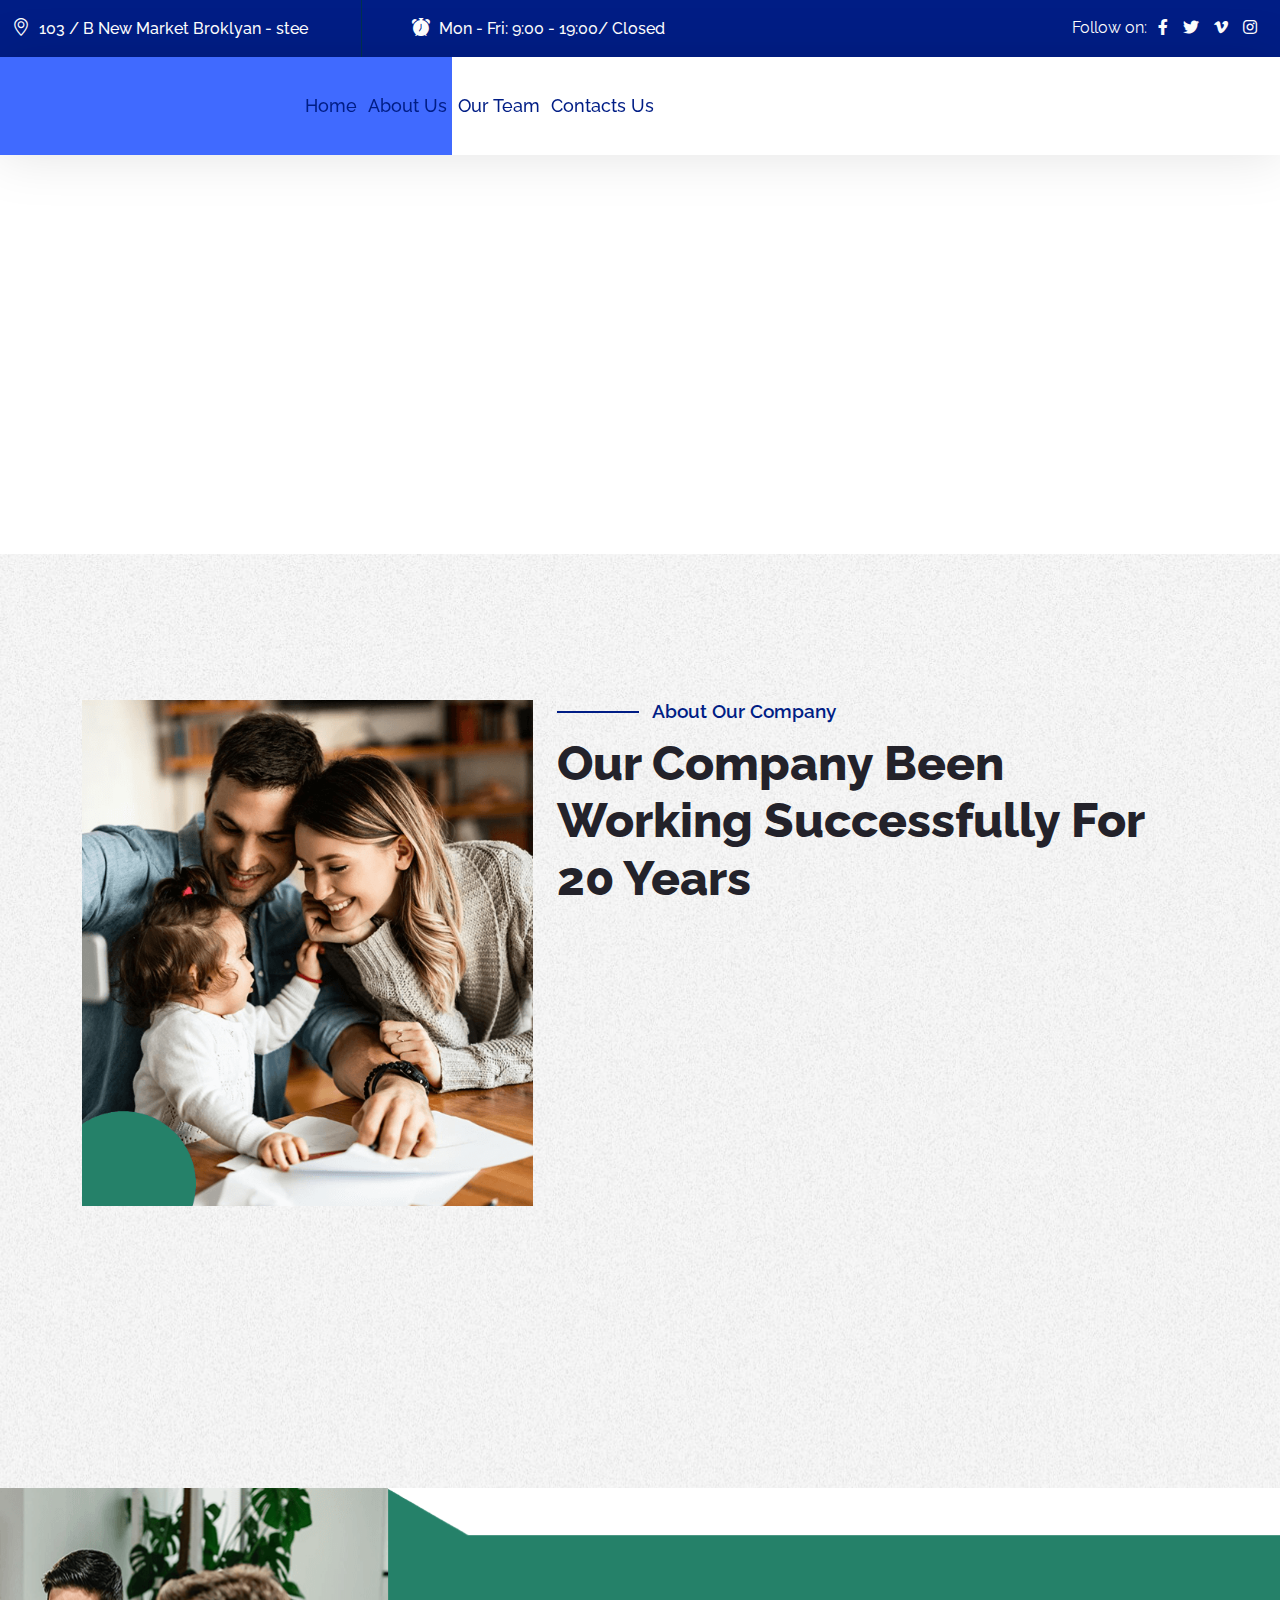
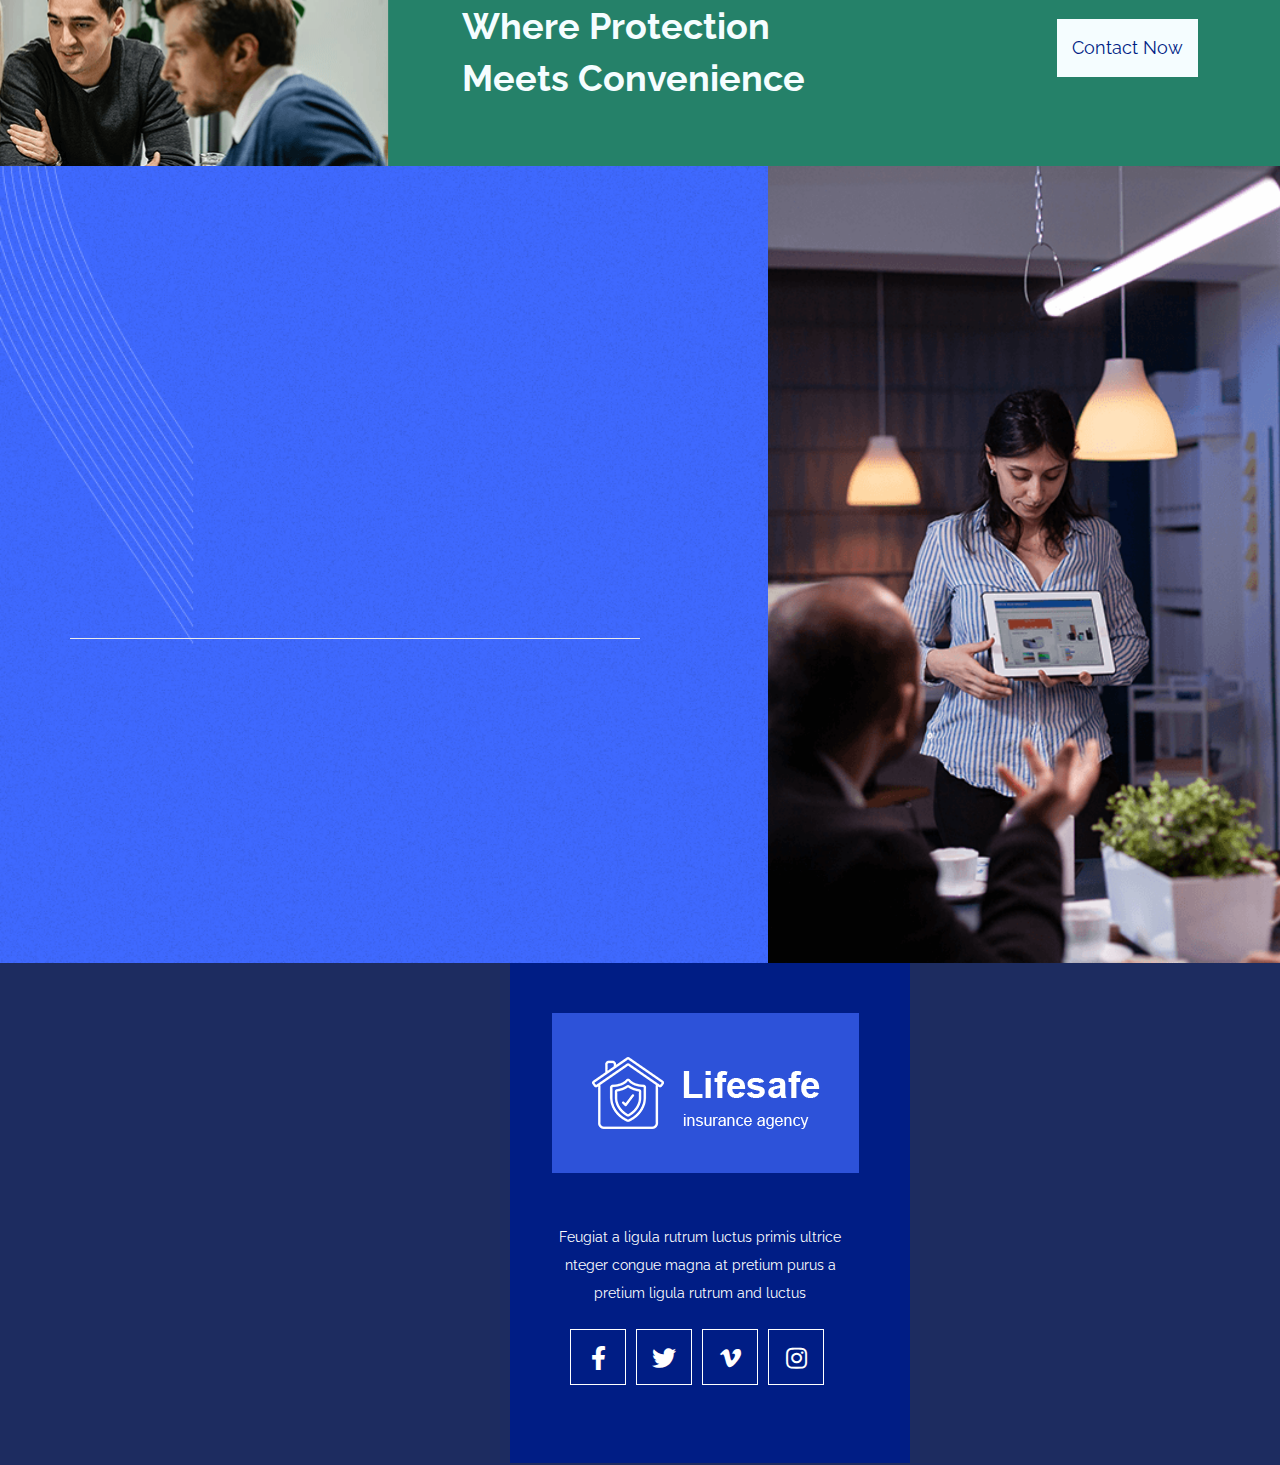
==== pages/about-us.html @ f4ce4298 "initial commit" ====
<!DOCTYPE HTML>
<html lang="en-US">
	
<head>
	<meta charset="UTF-8">
	<meta http-equiv="x-ua-compatible" content="ie=edge">
	<title>gaas</title>
	<meta name="description" content="">
	<meta name="viewport" content="width=device-width, initial-scale=1">

	<link rel="icon" type="image/png" sizes="56x56" href="../assets/images/fav-icon/icon.png">

	<script src="../assets/js/vendor/modernizr-3.5.0.min.js"></script>
	<link rel="stylesheet" href="../assets/css/min/bootstrap.min.css" type="text/css" media="all">
	<link rel="stylesheet" href="../assets/css/min/owl.carousel.min.css" type="text/css" media="all">
	<link rel="stylesheet" href="../assets/css/animation/animate.css" type="text/css" media="all">
	<link rel="stylesheet" href="../assets/css/min/all.min.css" type="text/css" media="all">
	<link rel="stylesheet" href="../assets/css/icons/flaticon.css" type="text/css" media="all">
	<link rel="stylesheet" href="../assets/css/theme-default.css" type="text/css" media="all">
	<link rel="stylesheet" href="../assets/css/min/meanmenu.min.css" type="text/css" media="all">
	<link rel="stylesheet" href="../assets/css/animation/owl.transitions.css" type="text/css" media="all">
	<link rel="stylesheet" href="venobox/venobox.css" type="text/css" media="all">
	<link rel="stylesheet" href="../assets/css/icons/bootstrap-icons.css" type="text/css" media="all">
	<link rel="stylesheet" type="text/css" href="assets/slick/slick.css">
	<link rel="stylesheet" type="text/css" href="assets/slick/slick-theme.css">
	<link rel="stylesheet" href="../assets/css/style.css" type="text/css" media="all">
	<link rel="stylesheet" href="../assets/css/sections/dropdown.css" type="text/css" media="all">
	<link rel="stylesheet" href="../assets/css/responsive.css" type="text/css" media="all">

</head>

<body>

	<div class="loader-wrapper">
		<div class="loader-wrap">
			<div class="preloader">
				<div id="shifa-preloader" class="shifa-preloader">
					<div class="animation-preloader">
						<div class="spinner"></div>
						<div class="txt-loading">
							<span data-text-preloader="G" class="letters-loading">
								G
							</span>
							<span data-text-preloader="A" class="letters-loading">
								A
							</span>
							<span data-text-preloader="A" class="letters-loading">
								A
							</span>
							<span data-text-preloader="S" class="letters-loading">
								S
							</span>
						</div>
					</div>
				</div>
			</div>
		</div>
		<div class="loader"></div>
		<div class="loder-section left-section"></div>
		<div class="loder-section right-section"></div>
	</div>

	<div class="banner-section">
		<div class="container">
			<div class="row">
				<div class="col-lg-9">
					<div class="banner-items">
						<ul>
							<li class="line"><i class="bi bi-geo-alt"></i> <a href="#">103 / B New Market Broklyan -
									stee</a></li>
							<li><i class="bi bi-alarm-fill"></i> <a href="#">Mon - Fri: 9:00 - 19:00/ Closed </a></li>
						</ul>
					</div>
				</div>
				<div class="col-lg-3">
					<div class="banner-social">
						<h4>Follow on:</h4>
						<ul>
							<li><a href="#"><i class="fab fa-facebook-f"></i></a></li>
							<li><a href="#"><i class="fab fa-twitter"></i></a></li>
							<li><a href="#"><i class="fab fa-vimeo-v"></i></a></li>
							<li><a href="#"><i class="fab fa-instagram"></i></a></li>
						</ul>
					</div>
				</div>
			</div>
		</div>
	</div>

	<header class="header-section" id="sticky-header">
		<div class="container">
			<div class="row align-items-center">
				<div class="col-lg-2">
					<div class="logo">
						<a href="../index.html"><img src="assets/images/logo.png" alt=""></a>
					</div>
				</div>
				<div class="col-lg-10">
					<div class="header-menu">
						<ul>
							<li><a href="../index.html">Home</a></li>
							<li><a href="./about-us.html">About Us</a></li>
							<li><a href="./team.html">Our Team</a></li>
							<li><a href="./contact-us.html">Contacts Us</a></li>
						</ul>
					</div>
				</div>
			</div>
		</div>
	</header>

	<div class="mobile-menu-section sticky-menu" id="navbar">
		<div class="mobile-menu">
			<div class="mobile-logo">
				<a href="index.html"><img src="assets/images/logo.png" alt=""></a>
			</div>
			<div class="side-menu-info">
				<div class="sidebar-menu">
					<a class="navSidebar-button" href="#"><i class="bi bi-justify-right"></i></a>
				</div>
			</div>
		</div>
	</div>

	<div class="breatcome-section">
		<div class="container">
			<div class="row">
				<div class="col-lg-12 col-md-12">
					<div class="breatcome-content">
						<div class="breatcome-title">
							<h1>About Us</h1>
						</div>
					</div>
				</div>
			</div>
		</div>
	</div>

	<div class="about-us-section inner-page">
		<div class="container">
			<div class="row">
				<div class="col-lg-5 col-md-12">
					<div class="about-us-thumb wow fadeInRight" data-wow-delay="0.3s" data-wow-duration="1s">
						<img src="../assets/images/about-us/about-us-thumb.png" alt="">
					</div>
				</div>
				<div class="col-lg-7 col-md-12">
					<div class="section-title wow fadeInUp" data-wow-delay="0.2s" data-wow-duration="1s">
						<div class="section-sub-title">
							<h4>About Our Company</h4>
						</div>
						<div class="section-main-title about-us">
							<h2>Our Company Been Working 
								Successfully For 20 Years</h2>
						</div>
					</div>
					<div class="about-us-description wow fadeInUp" data-wow-delay="0.4s" data-wow-duration="1s">
						<p>Lorem ipsum dolor sit amet, consectetur adipiscing elit, sed do eiusmod tempor incididunt ut labore et dolore magna aliqua. Quis ipsum suspendisse ultrices gravida. Risus commodo viverra maecenas accumsan lacus vel facilisis. </p>
					</div>
					<div class="row">
						<div class="col-lg-12">
							<div class="tab list-tab">
								<ul class="tabs active wow fadeInUp" data-wow-delay="0.2s" data-wow-duration="1s">
									<li class="current"><a href="#">Our Mission</a></li>
									<li><a href="#">Our Vision</a></li>
									<li><a href="#">Our Goal</a></li>
								</ul>
								<div class="tab-content">
									<div class="tabs_item">
										<div class="row">
											<div class="col-lg-4 col-md-6 col-sm-6">
												<div class="about-us-thumb wow fadeInRight" data-wow-delay="0.2s" data-wow-duration="1s">
													<img src="../assets/images/about-us/about-us-thumb2.png" alt="">
												</div>
											</div>
											<div class="col-lg-8 col-md-6 col-sm-6">
												<div class="about-us-list wow fadeInUp" data-wow-delay="0.4s" data-wow-duration="1s">
													<ul>
														<li><i class="bi bi-chevron-double-right"></i> Your business deserves best software </li>
														<li><i class="bi bi-chevron-double-right"></i> Board Composition</li>
														<li><i class="bi bi-chevron-double-right"></i> Board Committees</li>
													</ul>
												</div>
											</div>
											<div class="about-us-bottom wow fadeInUp" data-wow-delay="0.6s" data-wow-duration="1s">
												<div class="gaas-btn">
													<a href="#">Track Your Claim</a>
												</div>
												<div class="about-us-icon">
													<i class="bi bi-telephone-plus"></i>
												</div>
												<div class="about-us-phone">
													<h5>Need Help? <span>+123956(6565)556-02</span></h5>
												</div>
											</div>
										</div>
									</div>
									<div class="tabs_item" style="display: none;">
										<div class="row">
											<div class="col-lg-4 col-md-6 col-sm-6">
												<div class="about-us-thumb wow fadeInRight" data-wow-delay="0.2s" data-wow-duration="1s">
													<img src="../assets/images/about-us/about-us-thumb2.png" alt="">
												</div>
											</div>
											<div class="col-lg-8 col-md-6 col-sm-6">
												<div class="about-us-list wow fadeInUp" data-wow-delay="0.4s" data-wow-duration="1s">
													<ul>
														<li><i class="bi bi-chevron-double-right"></i> Your business deserves best software </li>
														<li><i class="bi bi-chevron-double-right"></i> Board Composition</li>
														<li><i class="bi bi-chevron-double-right"></i> Board Committees</li>
													</ul>
												</div>
											</div>
											<div class="about-us-bottom wow fadeInUp" data-wow-delay="0.6s" data-wow-duration="1s">
												<div class="gaas-btn">
													<a href="#">Track Your Claim</a>
												</div>
												<div class="about-us-icon">
													<i class="bi bi-telephone-plus"></i>
												</div>
												<div class="about-us-phone">
													<h5>Need Help? <span>+123956(6565)556-02</span></h5>
												</div>
											</div>
										</div>
									</div>
									<div class="tabs_item" style="display: none;">
										<div class="row">
											<div class="col-lg-4 col-md-6 col-sm-6">
												<div class="about-us-thumb wow fadeInRight" data-wow-delay="0.2s" data-wow-duration="1s">
													<img src="../assets/images/about-us/about-us-thumb2.png" alt="">
												</div>
											</div>
											<div class="col-lg-8 col-md-6 col-sm-6">
												<div class="about-us-list wow fadeInUp" data-wow-delay="0.4s" data-wow-duration="1s">
													<ul>
														<li><i class="bi bi-chevron-double-right"></i> Your business deserves best software </li>
														<li><i class="bi bi-chevron-double-right"></i> Board Composition</li>
														<li><i class="bi bi-chevron-double-right"></i> Board Committees</li>
													</ul>
												</div>
											</div>
											<div class="about-us-bottom wow fadeInUp" data-wow-delay="0.6s" data-wow-duration="1s">
												<div class="gaas-btn">
													<a href="#">Track Your Claim</a>
												</div>
												<div class="about-us-icon">
													<i class="bi bi-telephone-plus"></i>
												</div>
												<div class="about-us-phone">
													<h5>Need Help? <span>+123956(6565)556-02</span></h5>
												</div>
											</div>
										</div>
									</div>
								</div>
							</div>
						</div>
					</div>
				</div>
			</div>
		</div>
	</div>

	<div class="protection-section">
		<div class="container">
			<div class="row align-items-center">
				<div class="col-lg-4"></div>
				<div class="col-lg-4 col-md-6">
					<div class="protection-content">
						<h4>Where Protection Meets 
							Convenience</h4>
					</div>
				</div>
				<div class="col-lg-4 col-md-6">
					<div class="gaas-btn protection">
						<a href="#">Contact Now</a>
					</div>
				</div>
			</div>
		</div>
	</div>

	<div class="choose-us-section">
		<div class="container">
			<div class="row align-items-center">
				<div class="col-lg-6 col-md-12">
					<div class="section-title wow fadeInUp" data-wow-delay="0.2s" data-wow-duration="1s">
						<div class="section-sub-title">
							<h4>Why Choose Us</h4>
						</div>
						<div class="section-main-title">
							<h2>Why You Should Choose Our 
								Insurance Policy.</h2>
						</div>
						<div class="choose-us-description">
							<p>Sit amet consectetur adipiscing elites varius montes, massa blandit orci.
								Sed egestas tellus est aliquet egetristique nisullam pharetra sed tempor sed eivera </p>
						</div>
					</div>
					<div class="row choose-us">
						<div class="col-lg-6 col-md-12">
							<div class="choose-us-list wow fadeInUp" data-wow-delay="0.4s" data-wow-duration="1s">
								<span><i class="bi bi-chevron-double-right"></i> We provide awesome services</span>
								<span><i class="bi bi-chevron-double-right"></i> We provide awesome services</span>
							</div>
						</div>
						<div class="col-lg-6 col-md-12">
							<div class="choose-us-list wow fadeInUp" data-wow-delay="0.6s" data-wow-duration="1s">
								<span><i class="bi bi-chevron-double-right"></i> We provide awesome services</span>
								<span><i class="bi bi-chevron-double-right"></i> We provide awesome services</span>
							</div>
						</div>
					</div>
					<div class="gaas-btn choose-us wow fadeInUp" data-wow-delay="0.8s" data-wow-duration="1s">
						<a href="#">Track Your Claim</a>
					</div>
				</div>
				<div class="col-lg-6 col-md-12">
					<div class="choose-us-thumb-items">
						<div class="choose-us-thumb wow fadeInLeft" data-wow-delay="0.4s" data-wow-duration="1s">
							<img src="../assets/images/resource/choose1.png" alt="">
						</div>
						<div class="choose-us-thumb wow fadeInUp" data-wow-delay="0.4s" data-wow-duration="1s">
							<img src="../assets/images/resource/choose2.png" alt="">
						</div>
						<div class="choose-us-thumb three">
							<img src="../assets/images/resource/choose3.png" alt="">
						</div>
					</div>
				</div>
			</div>
		</div>
	</div>

	<div class="sidebar-group info-group">
		<div class="sidebar-widget">
			<div class="sidebar-widget-container">
				<div class="widget-heading">
					<a href="#" class="close-side-widget">
						<i class="bi bi-x-lg"></i>
					</a>
				</div>
				<div class="sidebar-textwidget">
					<div class="sidebar-info-contents">
						<div class="content-inner">
							<div class="sidebar-logo">
								<a href="index.html"><img src="../assets/images/logo.png" alt="logo"></a>
							</div>
							<div class="sidebar-widget-menu">
								<ul>
									<li class="dropdown"><a href="#" data-toggle="dropdown">Home <i
												class="icon-arrow"></i></a>
										<ul class="dropdown-menu">
											<li><a href="index.html">Home One</a></li>
											<li><a href="index-2.html">Home Two</a></li>
											<li><a href="index-3.html">Home Three</a></li>
										</ul>
									</li>
									<li class="dropdown"><a href="about-us.html" data-toggle="dropdown">About</a></li>
									<li class="dropdown"><a href="#" data-toggle="dropdown">Service <i
												class="icon-arrow"></i></a>
										<ul class="dropdown-menu">
											<li><a href="service.html">Services</a></li>
											<li><a href="life-insurance.html">Life Insurance</a></li>
											<li><a href="car-insurance.html">Car Insurance</a></li>
											<li><a href="health-insurance.html">Health Insurance</a></li>
											<li><a href="home-insurance.html">Home Insurance</a></li>
											<li><a href="travel-insurance.html">Travel Insurance</a></li>
											<li><a href="marrige-insurance.html">Marrige Insurance</a></li>
										</ul>
									</li>
									<li class="dropdown"><a href="#project" data-toggle="dropdown">Pages <i
												class="icon-arrow"></i></a>
										<ul class="dropdown-menu">
											<li><a href="service.html">Service</a></li>
											<li><a href="project-grid.html">Project Grid</a></li>
											<li><a href="projects-details.html">Project Details</a></li>
											<li><a href="team.html">Team</a></li>
											<li><a href="team-detials.html">Team Details</a></li>
											<li><a href="faq.html">Faq Page</a></li>
											<li><a href="pages/contact-us.html">Contact</a></li>
											<li><a href="error.html">Error Page</a></li>
										</ul>
									</li>
									<li class="dropdown"><a href="#" data-toggle="dropdown">Blog <i
												class="icon-arrow"></i></a>
										<ul class="dropdown-menu">
											<li><a href="blog.html">Blog</a></li>
											<li><a href="blog-details.html">Blog Details</a></li>
										</ul>
									</li>
									<li class="dropdown"><a href="./contact-us.html" data-toggle="dropdown">Contacts</a></li>
								</ul>
							</div>
							<div class="contact-info">
								<h2>Contact Info</h2>
								<ul class="list-style-one">
									<li><i class="bi bi-geo-alt-fill"></i>6391 Elgin St. Celina, Delaware</li>
									<li><i class="bi bi-telephone-fill"></i>(+001) 123-456-789</li>
									<li><i class="bi bi-envelope"></i> info@example.com</li>
									<li><i class="bi bi-alarm-fill"></i> Week Days: 08.00 to 10.00
									</li>
								</ul>
							</div>
							<ul class="social-box">
								<li class="facebook"><a href="#" class="fab fa-facebook-f"></a></li>
								<li class="twitter"><a href="#" class="fab fa-instagram"></a></li>
								<li class="linkedin"><a href="#" class="fab fa-twitter"></a></li>
								<li class="instagram"><a href="#" class="fab fa-pinterest-p"></a></li>
								<li class="youtube"><a href="#" class="fab fa-linkedin-in"></a></li>
							</ul>
						</div>
					</div>
				</div>
			</div>
		</div>
	</div>

	<div class="footer-section">
		<div class="container">
			<div class="row">
				<div class="col-lg-3 col-md-6">
					<div class="footer-wiget wow fadeInUp" data-wow-delay="0.2s" data-wow-duration="1s">
						<div class="footer-wiget-title">
							<h4>Quick link</h4>
						</div>
						<div class="footer-wiget-menu">
							<ul>
								<li><a href="#">About Us</a></li>
								<li><a href="#">Testimonials</a></li>
								<li><a href="#">Our Mission</a></li>
								<li><a href="#">Latest News</a></li>
								<li><a href="#">Contact Us</a></li>
							</ul>
						</div>
					</div>
				</div>
				<div class="col-lg-3 col-md-6">
					<div class="footer-wiget inner2 wow fadeInUp" data-wow-delay="0.4s" data-wow-duration="1s">
						<div class="footer-wiget-title">
							<h4>Our Service</h4>
						</div>
						<div class="footer-wiget-menu">
							<ul>
								<li><a href="#">Travel Insurance</a></li>
								<li><a href="#">Life Insurance</a></li>
								<li><a href="#">House Insurance</a></li>
								<li><a href="#">Car Insurance</a></li>
								<li><a href="#">Family Insurance</a></li>
							</ul>
						</div>
					</div>
				</div>
				<div class="col-lg-3 col-md-6">
					<div class="footer-wiget inner">
						<div class="footer-wiget-logo">
							<a href="index.html"><img src="../assets/images/footer/footer-logo.png" alt=""></a>
						</div>
						<div class="footer-wiget-text">
							<h4>Feugiat a ligula rutrum luctus primis ultrice nteger congue magna at pretium purus a
								pretium ligula rutrum and luctus</h4>
						</div>
						<div class="footer-social">
							<ul>
								<li><a href="#"><i class="fab fa-facebook-f"></i></a></li>
								<li><a href="#"><i class="fab fa-twitter"></i></a></li>
								<li><a href="#"><i class="fab fa-vimeo-v"></i></a></li>
								<li><a href="#"><i class="fab fa-instagram"></i></a></li>
							</ul>
						</div>
					</div>
				</div>
				<div class="col-lg-3 col-md-6 pr-0">
					<div class="footer-wiget inner3 wow fadeInUp" data-wow-delay="0.8s" data-wow-duration="1s">
						<div class="footer-wiget-title">
							<h4>Working Hours</h4>
						</div>
						<div class="company-work-hour">
							<ul>
								<li>Mon - Wed <span class="table-text">8.00 AM - 5.00 PM</span></li>
								<li>Thu - Fri <span>9.00 AM - 4.00 PM</span></li>
								<li>Saturday <span>9.00 AM - 2.00 PM</span></li>
								<li class="table-brb">Sunday <span class="style">Clossed</span></li>
							</ul>
						</div>
					</div>
				</div>
			</div>
		</div>
	</div>

	<div class="progress-scrollup">
		<svg class="progress-circle svg-content" width="100%" height="100%" viewBox="-1 -1 102 102">
			<path d="M50,1 a49,49 0 0,1 0,98 a49,49 0 0,1 0,-98" />
		</svg>
	</div>

	<script src="../assets/js/vendor/jquery-3.6.2.min.js"></script>
	<script src="../assets/js/popper.min.js"></script>
	<script src="../assets/js/bootstrap.min.js"></script>
	<script src="../assets/js/owl.carousel.min.js"></script>
	<script src="../assets/js/jquery.counterup.min.js"></script>
	<script src="../assets/js/waypoints.min.js"></script>
	<script src="../assets/js/wow.min.js"></script>
	<script src="../assets/js/imagesloaded.pkgd.min.js"></script>
	<script src="venobox/venobox.js"></script>
	<script src="../assets/js/animated-text.js"></script>
	<script src="venobox/venobox.min.js"></script>
	<script src="../assets/js/isotope.pkgd.min.js"></script>
	<script src="../assets/js/jquery.meanmenu.js"></script>
	<script src="../assets/js/jquery.scrollUp.js"></script>
	<script src="assets/slick/slick.min.js"></script>
	<script src="../assets/js/jquery.barfiller.js"></script>
	<script src="../assets/js/rangeslider.js"></script>
	<script src="../assets/js/mixitup.min.js"></script>
	<script src="../assets/js/theme.js"></script>
	<script src="../assets/js/script.js"></script>

</body>

</html>
---- assets/css/icons/flaticon.css ----
/*
  	Flaticon icon font: Flaticon
  	Creation date: 01/08/2019 09:08
  	*/

@font-face {
  font-family: "Flaticon";
  src: url("../fonts/Flaticon.eot");
  src: url("../fonts/Flaticond41d.eot?#iefix") format("embedded-opentype"),
       url("../fonts/Flaticon.woff2") format("woff2"),
       url("../fonts/Flaticon.woff") format("woff"),
       url("../fonts/Flaticon.ttf") format("truetype"),
       url("../fonts/Flaticon.svg#Flaticon") format("svg");
  font-weight: normal;
  font-style: normal;
}

@media screen and (-webkit-min-device-pixel-ratio:0) {
  @font-face {
    font-family: "Flaticon";
    src: url("../fonts/Flaticon.svg#Flaticon") format("svg");
  }
}

[class^="flaticon-"]:before, [class*=" flaticon-"]:before,
[class^="flaticon-"]:after, [class*=" flaticon-"]:after {   
  font-family: Flaticon;
  font-size: inherit;
  font-style: normal;
}

.flaticon-report:before { content: "\f100"; }
.flaticon-clock:before { content: "\f101"; }
.flaticon-call:before { content: "\f102"; }
.flaticon-tourism:before { content: "\f103"; }
.flaticon-process:before { content: "\f104"; }
.flaticon-data:before { content: "\f105"; }
.flaticon-global:before { content: "\f106"; }
.flaticon-system:before { content: "\f107"; }
.flaticon-padlock:before { content: "\f108"; }
.flaticon-process-1:before { content: "\f109"; }
.flaticon-data-1:before { content: "\f10a"; }
.flaticon-work:before { content: "\f10b"; }
.flaticon-data-analytics:before { content: "\f10c"; }
.flaticon-chart:before { content: "\f10d"; }
.flaticon-algorithm:before { content: "\f10e"; }
.flaticon-data-2:before { content: "\f10f"; }
.flaticon-clock-1:before { content: "\f110"; }
.flaticon-microchip:before { content: "\f111"; }
.flaticon-server:before { content: "\f112"; }
.flaticon-24h:before { content: "\f113"; }
.flaticon-global-1:before { content: "\f114"; }
.flaticon-business-and-finance:before { content: "\f115"; }
.flaticon-space:before { content: "\f116"; }
.flaticon-information:before { content: "\f117"; }
.flaticon-privacy:before { content: "\f118"; }
.flaticon-alert:before { content: "\f119"; }
.flaticon-online-library:before { content: "\f11a"; }
.flaticon-info:before { content: "\f11b"; }
.flaticon-interaction:before { content: "\f11c"; }
.flaticon-mobile-app:before { content: "\f11d"; }
.flaticon-code:before { content: "\f11e"; }
.flaticon-developer:before { content: "\f11f"; }
.flaticon-intelligent:before { content: "\f120"; }
.flaticon-content:before { content: "\f121"; }
.flaticon-laptop:before { content: "\f122"; }
.flaticon-web:before { content: "\f123"; }
.flaticon-content-writing:before { content: "\f124"; }
.flaticon-computer:before { content: "\f125"; }
.flaticon-computer-1:before { content: "\f126"; }
.flaticon-graphic-design:before { content: "\f127"; }
.flaticon-analysis:before { content: "\f128"; }
.flaticon-bar-chart:before { content: "\f129"; }
.flaticon-analytics:before { content: "\f12a"; }
.flaticon-ui:before { content: "\f12b"; }
.flaticon-resume:before { content: "\f12c"; }
.flaticon-taxi:before { content: "\f12d"; }
.flaticon-online-shop:before { content: "\f12e"; }
.flaticon-smartphone:before { content: "\f12f"; }

.flaticon-next-1:before { content: "\f100"; }
.flaticon-back:before { content: "\f101"; }
.flaticon-next:before { content: "\f102"; }
.flaticon-back-1:before { content: "\f103"; }
.flaticon-respect:before { content: "\f104"; }
.flaticon-briefcase:before { content: "\f105"; }
.flaticon-graduation-hat:before { content: "\f106"; }
.flaticon-left-quote:before { content: "\f107"; }
.flaticon-aeroplane:before { content: "\f108"; }
.flaticon-jet:before { content: "\f109"; }
.flaticon-phone-call-1:before { content: "\f10a"; }
.flaticon-phone-call:before { content: "\f10b"; }
.flaticon-customer-service:before { content: "\f10c"; }
.flaticon-speech-bubble:before { content: "\f10d"; }
.flaticon-shopping-basket:before { content: "\f10e"; }
.flaticon-mail:before { content: "\f10f"; }
.flaticon-graph:before { content: "\f110"; }
.flaticon-compass:before { content: "\f111"; }
.flaticon-home:before { content: "\f112"; }
.flaticon-lifebuoy:before { content: "\f113"; }
.flaticon-time:before { content: "\f114"; }


.flaticon-artificial-intelligence:before { content: "\f100"; }
.flaticon-robotic-arm:before { content: "\f101"; }
.flaticon-ai:before { content: "\f102"; }
.flaticon-play-button:before { content: "\f103"; }
.flaticon-artificial-intelligence-1:before { content: "\f104"; }
.flaticon-automaton:before { content: "\f105"; }
.flaticon-brain:before { content: "\f106"; }
.flaticon-ai-1:before { content: "\f107"; }
.flaticon-artificial-intelligence-2:before { content: "\f108"; }
.flaticon-artificial-intelligence-3:before { content: "\f109"; }
.flaticon-mail:before { content: "\f10a"; }
.flaticon-machine-learning:before { content: "\f10b"; }
.flaticon-machine-learning-1:before { content: "\f10c"; }
.flaticon-code:before { content: "\f10d"; }
.flaticon-gps:before { content: "\f10e"; }
.flaticon-place:before { content: "\f10f"; }
.flaticon-phone:before { content: "\f110"; }
.flaticon-mail-1:before { content: "\f111"; }
.flaticon-artificial-intelligence-4:before { content: "\f112"; }
.flaticon-abc:before { content: "\f113"; }
.flaticon-contract:before { content: "\f114"; }
.flaticon-quote:before { content: "\f115"; }
.flaticon-business-and-finance:before { content: "\f116"; }
.flaticon-binary-code:before { content: "\f117"; }
.flaticon-database:before { content: "\f118"; }
.flaticon-font:before { content: "\f119"; }
.flaticon-speech-bubble:before { content: "\f11a"; }
.flaticon-face:before { content: "\f11b"; }
.flaticon-facial:before { content: "\f11c"; }
.flaticon-data:before { content: "\f11d"; }
.flaticon-facial-recognition:before { content: "\f11e"; }
.flaticon-right-arrow:before { content: "\f11f"; }
.flaticon-seo-and-web:before { content: "\f120"; }
.flaticon-encrypt:before { content: "\f121"; }
.flaticon-encrypt-1:before { content: "\f122"; }
.flaticon-data-encryption:before { content: "\f123"; }
.flaticon-tick:before { content: "\f124"; }
.flaticon-success:before { content: "\f125"; }
.flaticon-send:before { content: "\f126"; }
.flaticon-left-arrow:before { content: "\f127"; }
.flaticon-up-arrow:before { content: "\f128"; }
.flaticon-download-arrow:before { content: "\f129"; }
.flaticon-basket:before { content: "\f12a"; }
.flaticon-stylish-bag:before { content: "\f12b"; }
.flaticon-shopping-bag:before { content: "\f12c"; }
.flaticon-bag:before { content: "\f12d"; }
.flaticon-chat:before { content: "\f12e"; }
.flaticon-robotics:before { content: "\f12f"; }
.flaticon-qr:before { content: "\f130"; }
.flaticon-production:before { content: "\f131"; }
.flaticon-inclusion:before { content: "\f132"; }
.flaticon-feature:before { content: "\f133"; }
.flaticon-art-and-design:before { content: "\f134"; }
.flaticon-search:before { content: "\f135"; }
.flaticon-seo-and-web-1:before { content: "\f136"; }
.flaticon-phone-1:before { content: "\f137"; }
.flaticon-email:before { content: "\f138"; }
.flaticon-error:before { content: "\f139"; }
.flaticon-close:before { content: "\f13a"; }
.flaticon-gps-1:before { content: "\f13b"; }
.flaticon-cross-out:before { content: "\f13c"; }
.flaticon-woman-bag:before { content: "\f13d"; }
---- assets/css/theme-default.css ----
/*

font-family: 'Raleway', sans-serif;

*/
@import url('https://fonts.googleapis.com/css2?family=Raleway:wght@400;500;600;700;800;900&display=swap');
html,


body {
    overflow-x: hidden;
}

html {
    scroll-behavior: smooth;
}

*{
    margin: 0;
    padding: 0;
}

body {
    color:#505050;
    font-size: 16px;
    font-weight: 400;
    line-height: 26px;
    text-align: left;
    font-family: 'Raleway', sans-serif;
}

p {

    font-weight: 400;
    font-style: normal;
}

h1,
h2,
h3,
h4,
h5,
h6 {
    color: #23222a;
    font-family: 'Raleway', sans-serif;
    font-style: normal;
    margin-bottom: 0;
    line-height: 1.2;
    font-weight: 700;
    -webkit-transition: .5s;
    transition: .5s;
    font-size: 36px;
}

a {
    -webkit-transition: all 0.3s ease-out 0s;
    transition: all 0.3s ease-out 0s;
}

a {
    color: #003a37;
    font-family: 'Raleway', sans-serif;
}

a:focus,
.btn:focus {
    text-decoration: none;
    outline: none;
}

a:focus,
a:hover {
    text-decoration: none;
    text-decoration: none;
}

.uppercase {
    text-transform: uppercase;
}

.capitalize {
    text-transform: capitalize;
}

h1 a,
h2 a,
h3 a,
h4 a,
h5 a,
h6 a {
    color: inherit;
    -webkit-transition: .5s;
    transition: .5s;
}

h1 {
    font-size: 50px;
}

h2 {
    font-size: 35px;

}

h3 {
    font-size: 30px;
}

h4 {
    font-size: 24px;
}

h5 {
    font-size: 20px;
}

h6 {
    font-size: 18px;
}

.white h1,
.white h2,
.white h3,
.white h4,
.white h5,
.white h6 {
    color: #fff;
}

.white p {
    color: #fff;
}

.white i {
    color: #fff;
}

ul {
    margin: 0px;
    padding: 0px;
}



ul {
    margin: 0;

    padding: 0;
}



input:focus,
button:focus {
    border-color: #dbdbdb;
    outline-color: #dbdbdb;
    border: 1px solid #dbdbdb;
}

textarea:focus {
    border-color:#dbdbdb;
    outline-color:#dbdbdb;
}

hr {
    margin: 60px 0;
    padding: 0px;
    border-bottom: 1px solid #eceff8;
    border-top: 0px;
}

hr.style-2 {
    border-bottom: 1px dashed rgba(255, 255, 255, 0.45);
}

hr.mp-0 {
    margin: 0;
    border-bottom: 1px solid #eceff8;
}

hr.mtb-40 {
    margin: 40px 0;
    border-bottom: 1px solid #eceff8;
    border-top: 0px;
}

label {
    color: #000;
    cursor: pointer;
    font-size: 14px;
    font-weight: 400;
}

a,
i,
cite,
em,
var,
address,
dfn,
ol,
li,
ul {
    font-style: normal;
    font-weight: 400;
}

/* Default Background */
.bg_color {
    background: #43baff;
}

.bg_color2 {
    background: #211e3b !important;
}

.white_bg {
    background: #fff;
}

.bg_fixed {
    background-attachment: fixed;
}

.bg_before {
    position: relative;
}

.bg_before:before {
    position: absolute;
    content: "";
    left: 0;
    top: 0;
    height: 100%;
    width: 100%;
    background: rgba(12, 90, 219, 0.3);
}

.nagative_mb {
    position: relative;
    margin-bottom: -180px;
    z-index: 1;
}


*::-moz-selection {
    background: #4fc1f0;
    color: #454545;
    text-shadow: none;
}

::-moz-selection {
    background: #4fc1f0;
    color: #454545;
    text-shadow: none;
}

::selection {
    background: #4fc1f0;
    color: #454545;
    text-shadow: none;
}

::placeholder {
    color: #454545;
    font-size: 16px;
}

::-webkit-input-placeholder {
    /* Chrome/Opera/Safari */

    color: #454545;
}

::-moz-placeholder {
    /* Firefox 19+ */
    color: #454545;
}

:-ms-input-placeholder {
    /* IE 10+ */

    color: #454545;
}

:-moz-placeholder {
    /* Firefox 18- */

    color: #454545;
}

/* Contact Area */
.counter_area ::-moz-selection {
    color: #001d23;
    text-shadow: none;
}

.contact_area ::-moz-selection {
    color: #001d23;
    text-shadow: none;
}

.contact_area ::selection {
    color: #001d23;
    text-shadow: none;
}

.contact_area ::placeholder {
    color: #001d23;
    font-size: 16px;
}

.contact_area ::-webkit-input-placeholder {
    /* Chrome/Opera/Safari */
    color: #001d23;
}

.contact_area ::-moz-placeholder {
    /* Firefox 19+ */
    color: #001d23;
}

.contact_area :-ms-input-placeholder {
    /* IE 10+ */
    color: #001d23;
}

.contact_area :-moz-placeholder {
    /* Firefox 18- */
    color: #001d23;
}

.blog_reply ::-moz-selection {
    color: #151948;
}

.blog_reply ::-moz-selection {
    color: #151948;
}

.blog_reply ::selection {
    color: #151948;
}

.blog_reply::placeholder {
    color: #151948;
}

.blog_reply ::-webkit-input-placeholder {
    /* Chrome/Opera/Safari */
    color: #151948;
}

.blog_reply ::-moz-placeholder {
    /* Firefox 19+ */
    color: #151948;
}

.blog_reply :-ms-input-placeholder {
    /* IE 10+ */
    color: #151948;
}

.blog_reply :-moz-placeholder {
    /* Firefox 18- */
    color: #151948;
}

/* Padding Css */

.p-90 {
    padding: 0 90px;
}

.p-50 {
    padding:0 50px;
}

.p-80 {
    padding:0 80px;
}

/* Padding Top Css */
.pt-350 {
    padding-top: 350px;
}

.pt-300 {
    padding-top: 300px;
}

.pt-280 {
    padding-top: 280px;
}

.pt-250 {
    padding-top: 250px;
}

.pt-200 {
    padding-top: 200px;
}

.pt-190 {
    padding-top: 190px;
}

.pt-180 {
    padding-top: 180px;
}

.pt-170 {
    padding-top: 170px;
}

.pt-160 {
    padding-top: 160px;
}

.pt-150 {
    padding-top: 150px;
}

.pt-140 {
    padding-top: 140px;
}

.pt-130 {
    padding-top: 130px;
}

.pt-120 {
    padding-top: 120px;
}

.pt-115 {
    padding-top: 115px;
}

.pt-110 {
    padding-top: 110px;
}

.pt-100 {
    padding-top: 100px;
}

.pt-95 {
    padding-top: 95px;
}

.pt-90 {
    padding-top: 90px;
}

.pt-85 {
    padding-top: 85px;
}

.pt-80 {
    padding-top: 80px;
}

.pt-75 {
    padding-top: 75px;
}

.pt-70 {
    padding-top: 70px;
}

.pt-65 {
    padding-top: 65px;
}

.pt-60 {
    padding-top: 60px;
}

.pt-55 {
    padding-top: 55px;
}

.pt-50 {
    padding-top: 50px;
}

.pt-45 {
    padding-top: 45px;
}

.pt-40 {
    padding-top: 40px;
}

.pt-35 {
    padding-top: 35px;
}

.pt-30 {
    padding-top: 30px;
}

.pt-25 {
    padding-top: 25px;
}

.pt-20 {
    padding-top: 20px;
}

.pt-15 {
    padding-top: 15px;
}

.pt-10 {
    padding-top: 10px;
}

/* Padding Bottom Css */
.pb-350 {
    padding-bottom: 350px;
}

.pb-250 {
    padding-bottom: 250px;
}

.pb-200 {
    padding-bottom: 200px;
}

.pb-190 {
    padding-bottom: 190px;
}

.pb-180 {
    padding-bottom: 180px;
}

.pb-170 {
    padding-bottom: 170px;
}

.pb-160 {
    padding-bottom: 160px;
}

.pb-150 {
    padding-bottom: 150px;
}

.pb-140 {
    padding-bottom: 140px;
}

.pb-135 {
    padding-bottom: 135px;
}

.pb-130 {
    padding-bottom: 130px;
}

.pb-120 {
    padding-bottom: 120px;
}

.pb-110 {
    padding-bottom: 110px;
}

.pb-100 {
    padding-bottom: 100px;
}

.pb-95 {
    padding-bottom: 95px;
}

.pb-90 {
    padding-bottom: 90px;
}

.pb-85 {
    padding-bottom: 85px;
}

.pb-80 {
    padding-bottom: 80px;
}

.pb-75 {
    padding-bottom: 75px;
}

.pb-70 {
    padding-bottom: 70px;
}

.pb-65 {
    padding-bottom: 65px;
}

.pb-60 {
    padding-bottom: 60px;
}

.pb-55 {
    padding-bottom: 55px;
}

.pb-50 {
    padding-bottom: 50px;
}

.pb-45 {
    padding-bottom: 45px;
}

.pb-40 {
    padding-bottom: 40px;
}

.pb-35 {
    padding-bottom: 35px;
}

.pb-30 {
    padding-bottom: 30px;
}

.pb-25 {
    padding-bottom: 25px;
}

.pb-20 {
    padding-bottom: 20px;
}

.pb-15 {
    padding-bottom: 15px;
}

.pb-10 {
    padding-bottom: 10px;
}

/* Padding Left Css */
.pl-200 {
    padding-left: 200px;
}

.pl-120 {
    padding-left: 120px;
}

.pl-110 {
    padding-left: 110px;
}

.pl-100 {
    padding-left: 100px;
}

.pl-90 {
    padding-left: 90px;
}

.pl-80 {
    padding-left: 80px;
}

.pl-70 {
    padding-left: 70px;
}

.pl-60 {
    padding-left: 60px;
}

.pl-50 {
    padding-left: 50px;
}

.pl-40 {
    padding-left: 40px;
}

.pl-35 {
    padding-left: 35px;
}

.pl-30 {
    padding-left: 30px;
}

.pl-25 {
    padding-left: 25px;
}

.pl-20 {
    padding-left: 20px;
}

.pl-15 {
    padding-left: 15px;
}

.pl-10 {
    padding-left: 10px;
}

.pl-0 {
    padding-left: 0px;
}

/* Padding Right Css */
.pr-120 {
    padding-right: 120px;
}

.pr-110 {
    padding-right: 110px;
}

.pr-100 {
    padding-right: 100px;
}

.pr-90 {
    padding-right: 90px;
}

.pr-80 {
    padding-right: 80px;
}

.pr-70 {
    padding-right: 70px;
}

.pr-60 {
    padding-right: 60px;
}

.pr-50 {
    padding-right: 50px;
}

.pr-40 {
    padding-right: 40px;
}

.pr-35 {
    padding-right: 35px;
}

.pr-30 {
    padding-right: 30px;
}

.pr-25 {
    padding-right: 25px;
}

.pr-20 {
    padding-right: 20px;
}

.pr-15 {
    padding-right: 15px;
}

.pr-10 {
    padding-right: 10px;
}

.pr-0 {
    padding-right:0px;
}

/* Margin Top Css */
.mt-200 {
    margin-top: 200px;
}

.mt-190 {
    margin-top: 190px;
}

.mt-180 {
    margin-top: -180px;
}

.mt-170 {
    margin-top: 170px;
}

.mt-160 {
    margin-top: 160px;
}

.mt-150 {
    margin-top: 150px;
}

.mt-140 {
    margin-top: 140px;
}

.mt-130 {
    margin-top: 130px;
}

.mt-120 {
    margin-top: 120px;
}

.mt-110 {
    margin-top: 110px;
}

.mt-100 {
    margin-top: 100px;
}

.mt-95 {
    margin-top: 95px;
}

.mt-90 {
    margin-top: 90px;
}

.mt-80 {
    margin-top: 80px;
}

.mt-75 {
    margin-top: 75px;
}

.mt-70 {
    margin-top: 70px;
}

.mt-65 {
    margin-top: 65px;
}

.mt-60 {
    margin-top: 60px;
}

.mt-55 {
    margin-top: 55px;
}

.mt-50 {
    margin-top: 50px;
}

.mt-45 {
    margin-top: 45px;
}

.mt-40 {
    margin-top: 40px;
}

.mt-35 {
    margin-top: 35px;
}

.mt-30 {
    margin-top: 30px;
}

.mt-25 {
    margin-top: 25px;
}

.mt-20 {
    margin-top: 20px;
}

.mt-15 {
    margin-top: 15px;
}

.mt-10 {
    margin-top: 10px;
}

/* Margin Bottom Css */
.mb-200 {
    margin-bottom: 200px;
}

.mb-190 {
    margin-bottom: 190px;
}

.mb-180 {
    margin-bottom: 180px;
}

.mb-170 {
    margin-bottom: 170px;
}

.mb-160 {
    margin-bottom: 160px;
}

.mb-150 {
    margin-bottom: 150px;
}

.mb-140 {
    margin-bottom: 140px;
}

.mb-130 {
    margin-bottom: 130px;
}

.mb-120 {
    margin-bottom: 120px;
}

.mb-110 {
    margin-bottom: 110px;
}

.mb-100 {
    margin-bottom: 100px;
}

.mb-95 {
    margin-bottom: 95px;
}

.mb-90 {
    margin-bottom: 90px;
}

.mb-80 {
    margin-bottom: 80px;
}

.mb-75 {
    margin-bottom: 75px;
}

.mb-70 {
    margin-bottom: 70px;
}

.mb-65 {
    margin-bottom: 65px;
}

.mb-60 {
    margin-bottom: 60px;
}

.mb-55 {
    margin-bottom: 55px;
}

.mb-50 {
    margin-bottom: 50px;
}

.mb-45 {
    margin-bottom: 45px;
}

.mb-40 {
    margin-bottom: 40px;
}

.mb-35 {
    margin-bottom: 35px;
}

.mb-30 {
    margin-bottom: 30px;
}

.mb-25 {
    margin-bottom: 25px;
}

.mb-20 {
    margin-bottom: 20px;
}

.mb-15 {
    margin-bottom: 15px;
}

.mb-10 {
    margin-bottom: 10px;
}

/* Margin Left Css */
.ml-200 {
    margin-left: 200px;
}

.ml-190 {
    margin-left: 190px;
}

.ml-180 {
    margin-left: 180px;
}

.ml-170 {
    margin-left: 170px;
}

.ml-160 {
    margin-left: 160px;
}

.ml-150 {
    margin-left: 150px;
}

.ml-140 {
    margin-left: 140px;
}

.ml-130 {
    margin-left: 130px;
}

.ml-120 {
    margin-left: 120px;
}

.ml-110 {
    margin-left: 110px;
}

.ml-100 {
    margin-left: 100px;
}

.ml-95 {
    margin-left: 95px;
}

.ml-90 {
    margin-left: 90px;
}

.ml-80 {
    margin-left: 80px;
}

.ml-75 {
    margin-left: 75px;
}

.ml-70 {
    margin-left: 70px;
}

.ml-65 {
    margin-left: 65px;
}

.ml-60 {
    margin-left: 60px;
}

.ml-55 {
    margin-left: 55px;
}

.ml-50 {
    margin-left: 50px;
}

.ml-45 {
    margin-left: 45px;
}

.ml-40 {
    margin-left: 40px;
}

.ml-35 {
    margin-left: 35px;
}

.ml-30 {
    margin-left: 30px;
}

.ml-25 {
    margin-left: 25px;
}

.ml-20 {
    margin-left: 20px;
}

.ml-15 {
    margin-left: 15px;
}

.ml-10 {
    margin-left: 10px;
}

.ml-0 {
    margin-left: 0px;
}

/* Margin Right Css */
.mr-200 {
    margin-right: 200px;
}

.mr-190 {
    margin-right: 190px;
}

.mr-180 {
    margin-right: 180px;
}

.mr-170 {
    margin-right: 170px;
}

.mr-160 {
    margin-right: 160px;
}

.mr-155 {
    margin-right: 155px;
}

.mr-150 {
    margin-right: 150px;
}

.mr-140 {
    margin-right: 140px;
}

.mr-130 {
    margin-right: 130px;
}

.mr-120 {
    margin-right: 120px;
}

.mr-110 {
    margin-right: 110px;
}

.mr-100 {
    margin-right: 100px;
}

.mr-95 {
    margin-right: 95px;
}

.mr-90 {
    margin-right: 90px;
}

.mr-80 {
    margin-right: 80px;
}

.mr-75 {
    margin-right: 75px;
}

.mr-70 {
    margin-right: 70px;
}

.mr-65 {
    margin-right: 65px;
}

.mr-60 {
    margin-right: 60px;
}

.mr-55 {
    margin-right: 55px;
}

.mr-50 {
    margin-right: 50px;
}

.mr-45 {
    margin-right: 45px;
}

.mr-40 {
    margin-right: 40px;
}

.mr-35 {
    margin-right: 35px;
}

.mr-30 {
    margin-right: 30px;
}

.mr-25 {
    margin-right: 25px;
}

.mr-20 {
    margin-right: 20px;
}

.mr-15 {
    margin-right: 15px;
}

.mr-10 {
    margin-right: 10px;
}
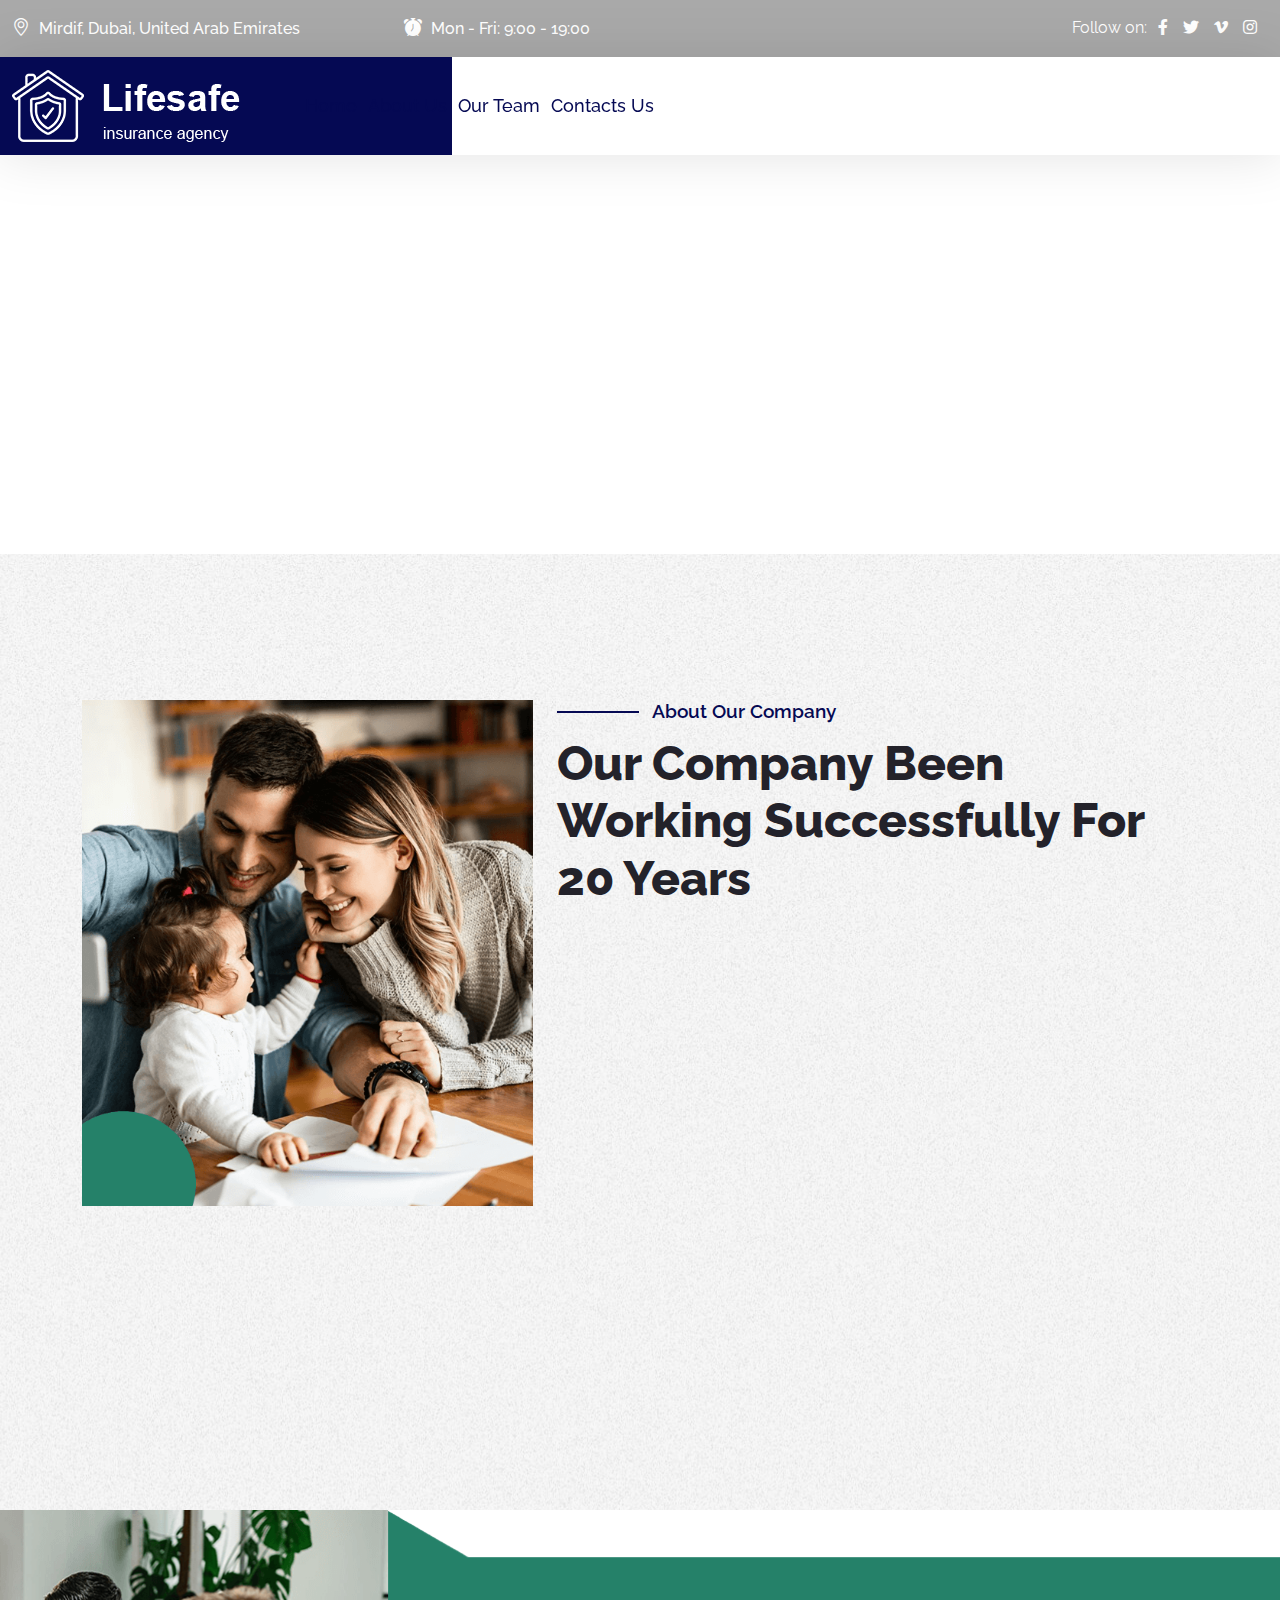
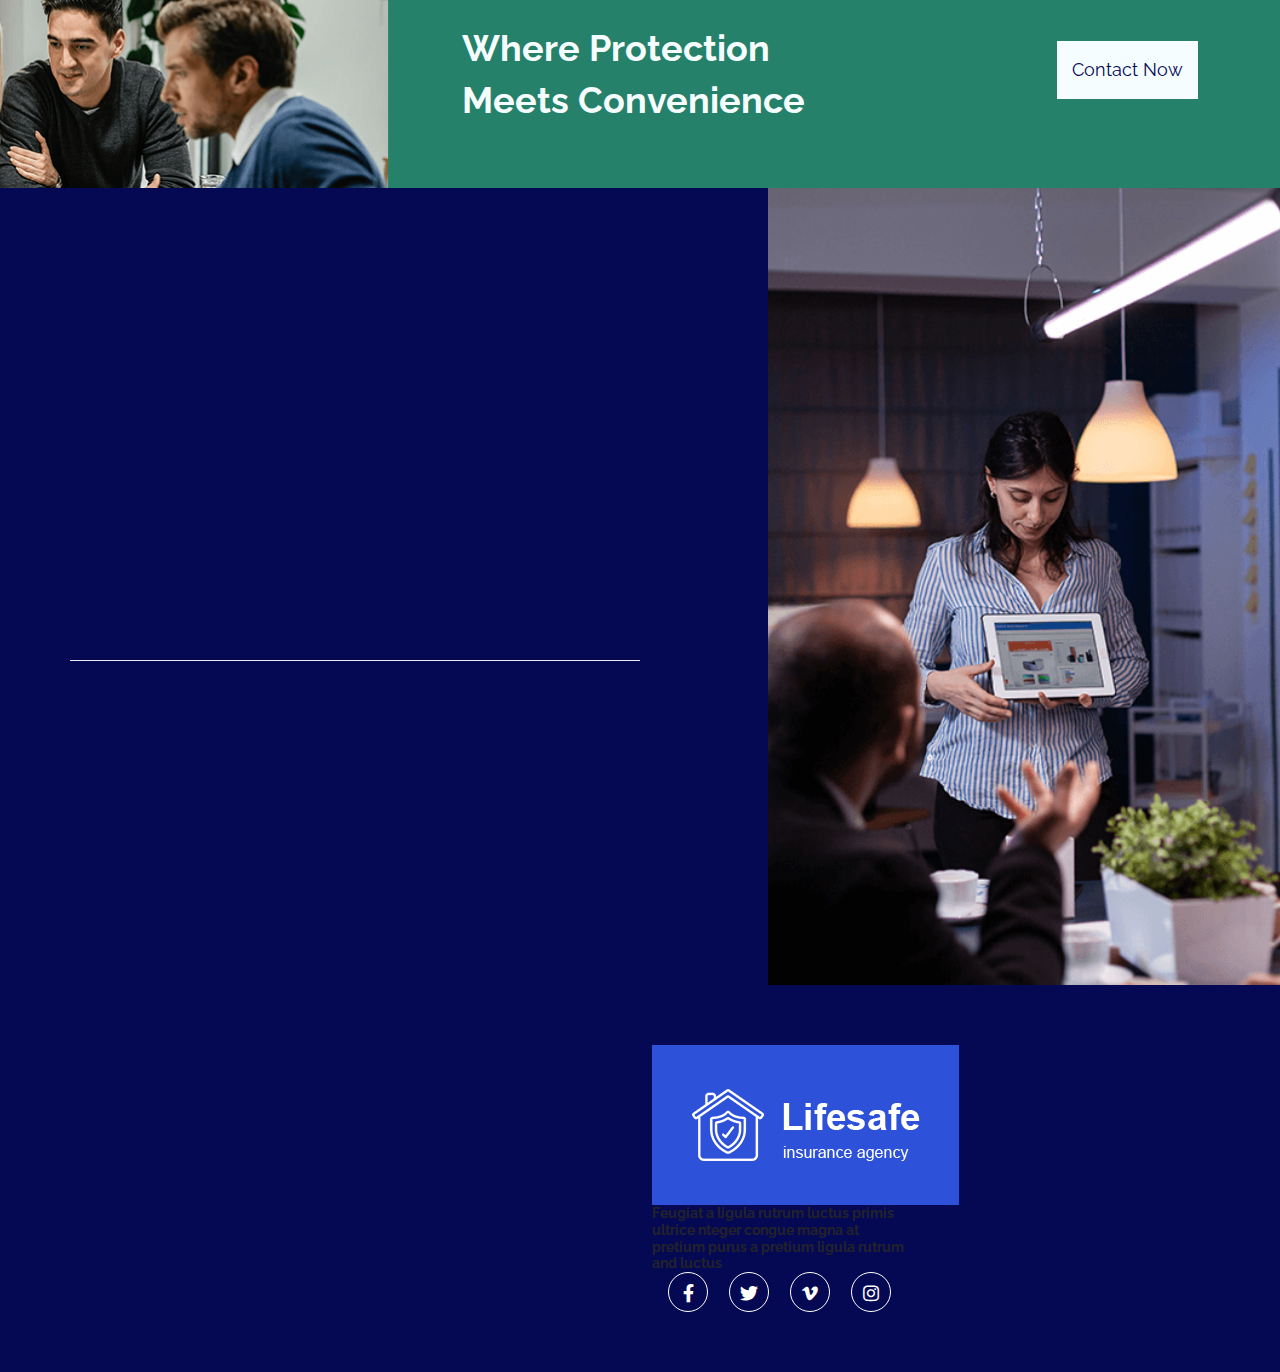
==== commit b51fd207: "update 2" ====
--- a/pages/about-us.html
+++ b/pages/about-us.html
@@ -4,7 +4,7 @@
 <head>
 	<meta charset="UTF-8">
 	<meta http-equiv="x-ua-compatible" content="ie=edge">
-	<title>gaas</title>
+	<title>GAAS</title>
 	<meta name="description" content="">
 	<meta name="viewport" content="width=device-width, initial-scale=1">
 
@@ -32,30 +32,27 @@
 <body>
 
 	<div class="loader-wrapper">
-		<div class="loader-wrap">
-			<div class="preloader">
-				<div id="shifa-preloader" class="shifa-preloader">
-					<div class="animation-preloader">
-						<div class="spinner"></div>
-						<div class="txt-loading">
-							<span data-text-preloader="G" class="letters-loading">
-								G
-							</span>
-							<span data-text-preloader="A" class="letters-loading">
-								A
-							</span>
-							<span data-text-preloader="A" class="letters-loading">
-								A
-							</span>
-							<span data-text-preloader="S" class="letters-loading">
-								S
-							</span>
-						</div>
-					</div>
-				</div>
-			</div>
-		</div>
-		<div class="loader"></div>
+		<div class="preloader">
+			<div class="shifa-preloader">
+				<div class="animation-preloader">
+					<div class="spinner"></div>
+					<div class="txt-loading">
+						<span data-text-preloader="G" class="letters-loading">
+							G
+						</span>
+						<span data-text-preloader="A" class="letters-loading">
+							A
+						</span>
+						<span data-text-preloader="A" class="letters-loading">
+							A
+						</span>
+						<span data-text-preloader="S" class="letters-loading">
+							S
+						</span>
+					</div>
+				</div>
+			</div>
+		</div>
 		<div class="loder-section left-section"></div>
 		<div class="loder-section right-section"></div>
 	</div>
@@ -66,9 +63,8 @@
 				<div class="col-lg-9">
 					<div class="banner-items">
 						<ul>
-							<li class="line"><i class="bi bi-geo-alt"></i> <a href="#">103 / B New Market Broklyan -
-									stee</a></li>
-							<li><i class="bi bi-alarm-fill"></i> <a href="#">Mon - Fri: 9:00 - 19:00/ Closed </a></li>
+							<li><i class="bi bi-geo-alt"></i> <a href="#">Mirdif, Dubai, United Arab Emirates</a></li>
+							<li><i class="bi bi-alarm-fill"></i> <a href="#">Mon - Fri: 9:00 - 19:00 </a></li>
 						</ul>
 					</div>
 				</div>
@@ -87,19 +83,19 @@
 		</div>
 	</div>
 
-	<header class="header-section" id="sticky-header">
+	<header class="header-section" id="sticky-navbar">
 		<div class="container">
 			<div class="row align-items-center">
 				<div class="col-lg-2">
 					<div class="logo">
-						<a href="../index.html"><img src="assets/images/logo.png" alt=""></a>
+						<a href="../index.html"><img src="../assets/images/logo.png" alt=""></a>
 					</div>
 				</div>
 				<div class="col-lg-10">
 					<div class="header-menu">
 						<ul>
 							<li><a href="../index.html">Home</a></li>
-							<li><a href="./about-us.html">About Us</a></li>
+							<li><a href="#">About Us</a></li>
 							<li><a href="./team.html">Our Team</a></li>
 							<li><a href="./contact-us.html">Contacts Us</a></li>
 						</ul>
@@ -145,7 +141,7 @@
 					</div>
 				</div>
 				<div class="col-lg-7 col-md-12">
-					<div class="section-title wow fadeInUp" data-wow-delay="0.2s" data-wow-duration="1s">
+					<div class="wow fadeInUp" data-wow-delay="0.2s" data-wow-duration="1s">
 						<div class="section-sub-title">
 							<h4>About Our Company</h4>
 						</div>
@@ -285,7 +281,7 @@
 		<div class="container">
 			<div class="row align-items-center">
 				<div class="col-lg-6 col-md-12">
-					<div class="section-title wow fadeInUp" data-wow-delay="0.2s" data-wow-duration="1s">
+					<div class="wow fadeInUp" data-wow-delay="0.2s" data-wow-duration="1s">
 						<div class="section-sub-title">
 							<h4>Why Choose Us</h4>
 						</div>
--- a/assets/css/sections/dropdown.css
+++ b/assets/css/sections/dropdown.css
@@ -8,10 +8,10 @@
     position: relative;
     display: block;
     color: #fff;
-    background: #001d85;
-    -moz-box-shadow: 0 1px 0 #001d85 inset, 0 -1px 0 #001d85 inset;
-    -webkit-box-shadow: 0 1px 0 #001d85 inset, 0 -1px 0 #001d85 inset;
-    box-shadow: 0 1px 0 #001d85 inset, 0 -1px 0 #001d85 inset;
+    background: #050953;
+    -moz-box-shadow: 0 1px 0 #050953 inset, 0 -1px 0 #050953 inset;
+    -webkit-box-shadow: 0 1px 0 #050953 inset, 0 -1px 0 #050953 inset;
+    box-shadow: 0 1px 0 #050953 inset, 0 -1px 0 #050953 inset;
     text-shadow: 0 -1px 0 rgba(0, 0, 0, 0.3);
     padding: 10px;
 }
@@ -123,15 +123,15 @@
 }
 
 .sidebar-widget-menu .dropdown [data-toggle="dropdown"]{
-    background: #001d85;
+    background: #050953;
 }
 
 .sidebar-group ul.list-style-one li i {
-    color: #001d85;
+    color: #050953;
 }
 
 .sidebar-group ul.social-box li a:hover {
-    color: #001d85;
+    color: #050953;
 }
 
 @keyframes showAnimation {
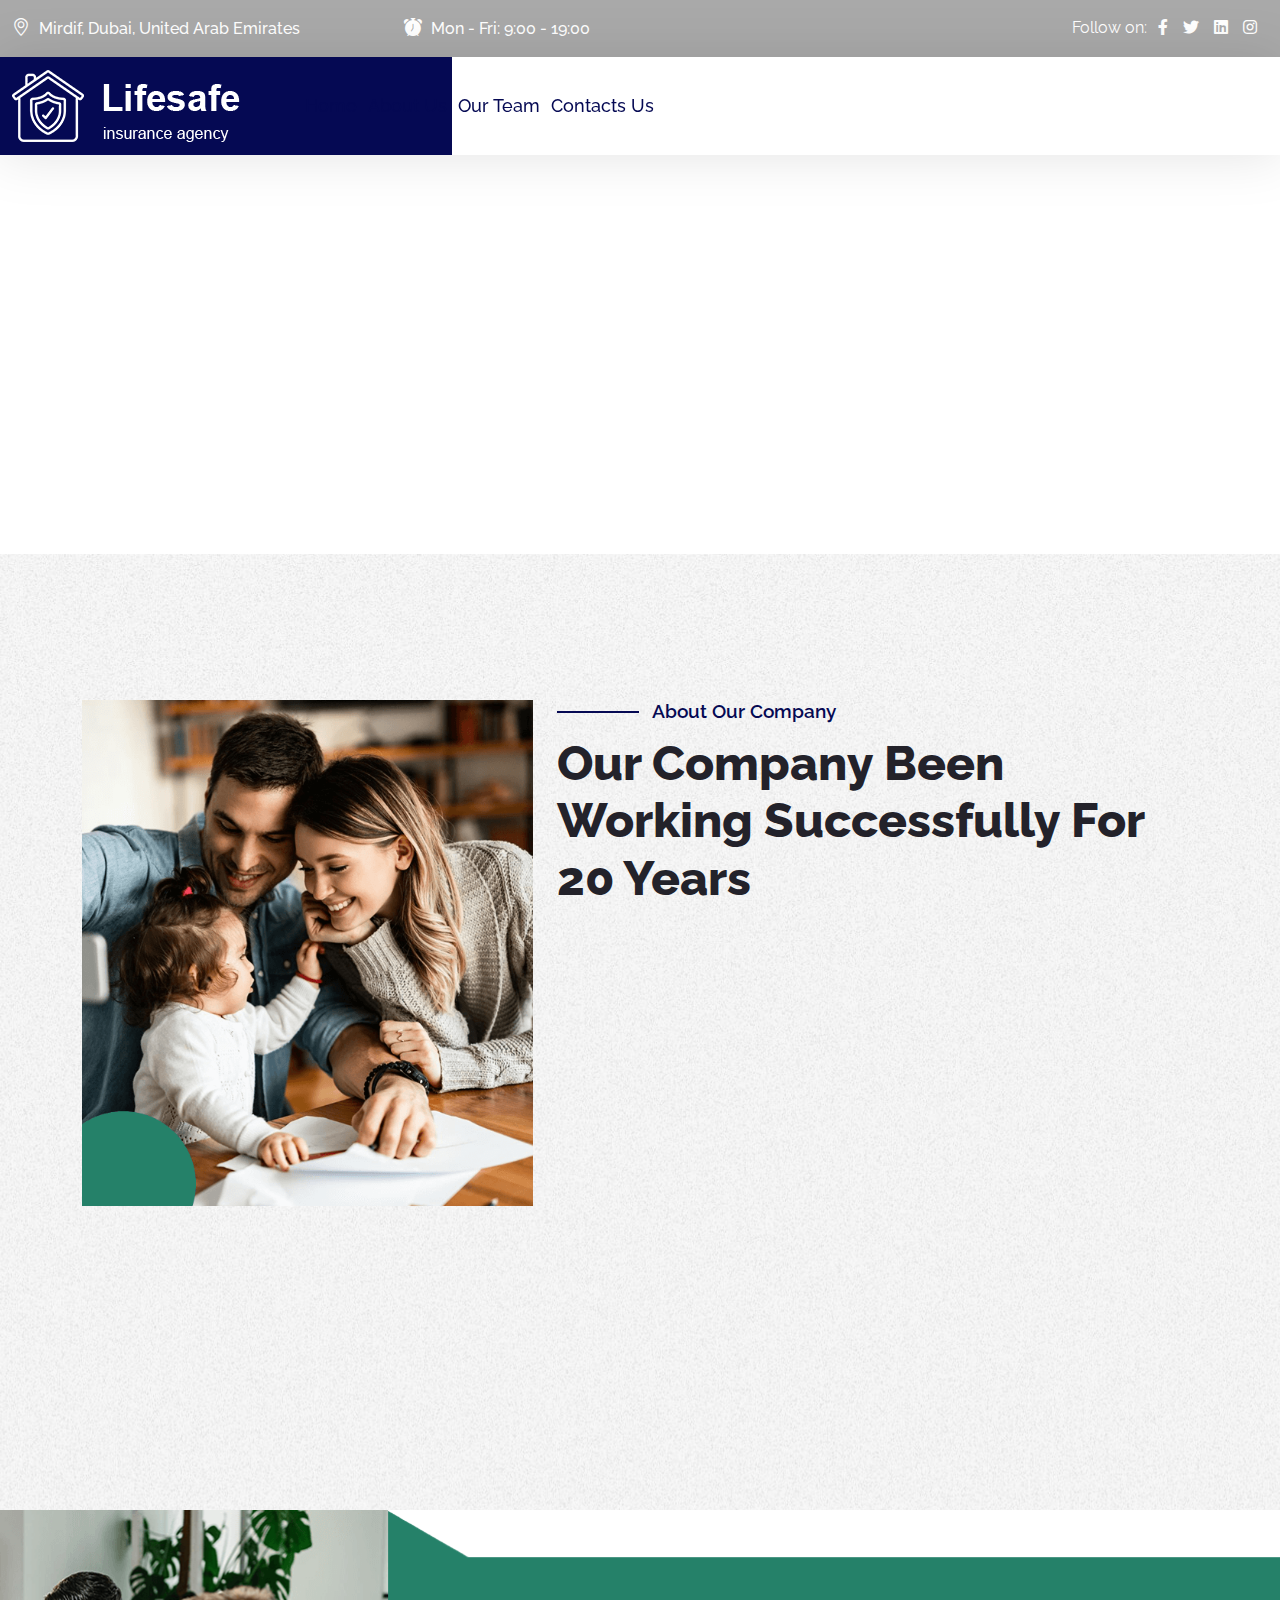
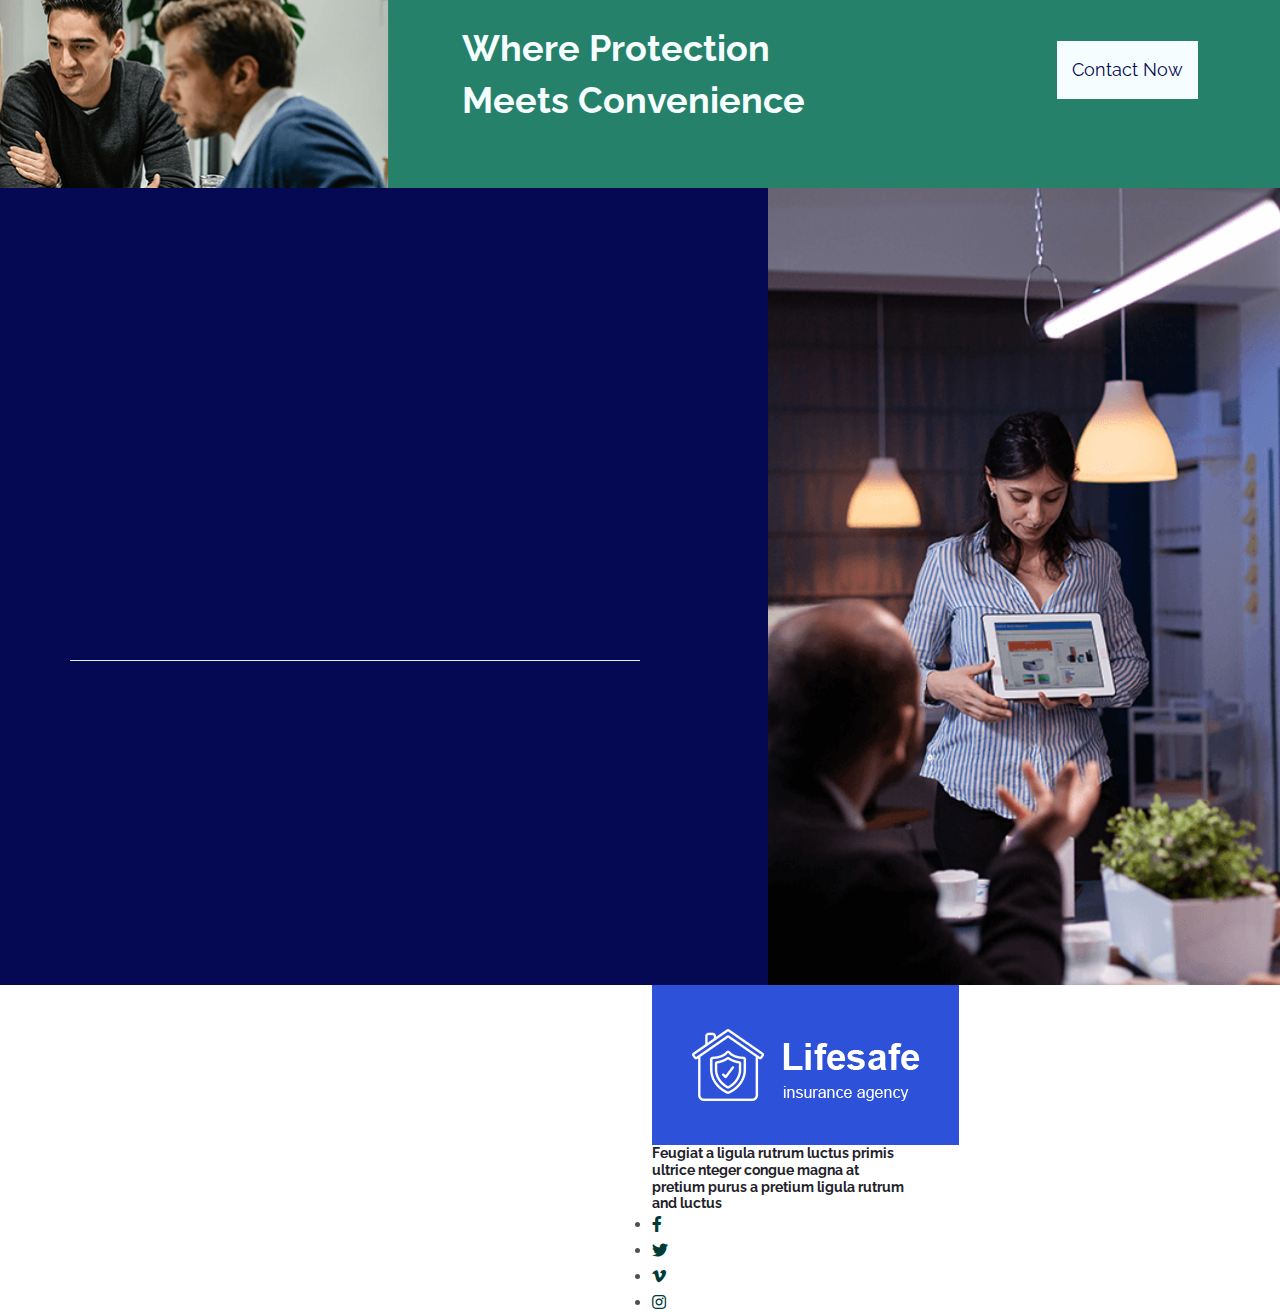
==== commit b9b0489b: "update3" ====
--- a/pages/about-us.html
+++ b/pages/about-us.html
@@ -74,7 +74,7 @@
 						<ul>
 							<li><a href="#"><i class="fab fa-facebook-f"></i></a></li>
 							<li><a href="#"><i class="fab fa-twitter"></i></a></li>
-							<li><a href="#"><i class="fab fa-vimeo-v"></i></a></li>
+							<li><a href="#"><i class="fab fa-linkedin"></i></a></li>
 							<li><a href="#"><i class="fab fa-instagram"></i></a></li>
 						</ul>
 					</div>
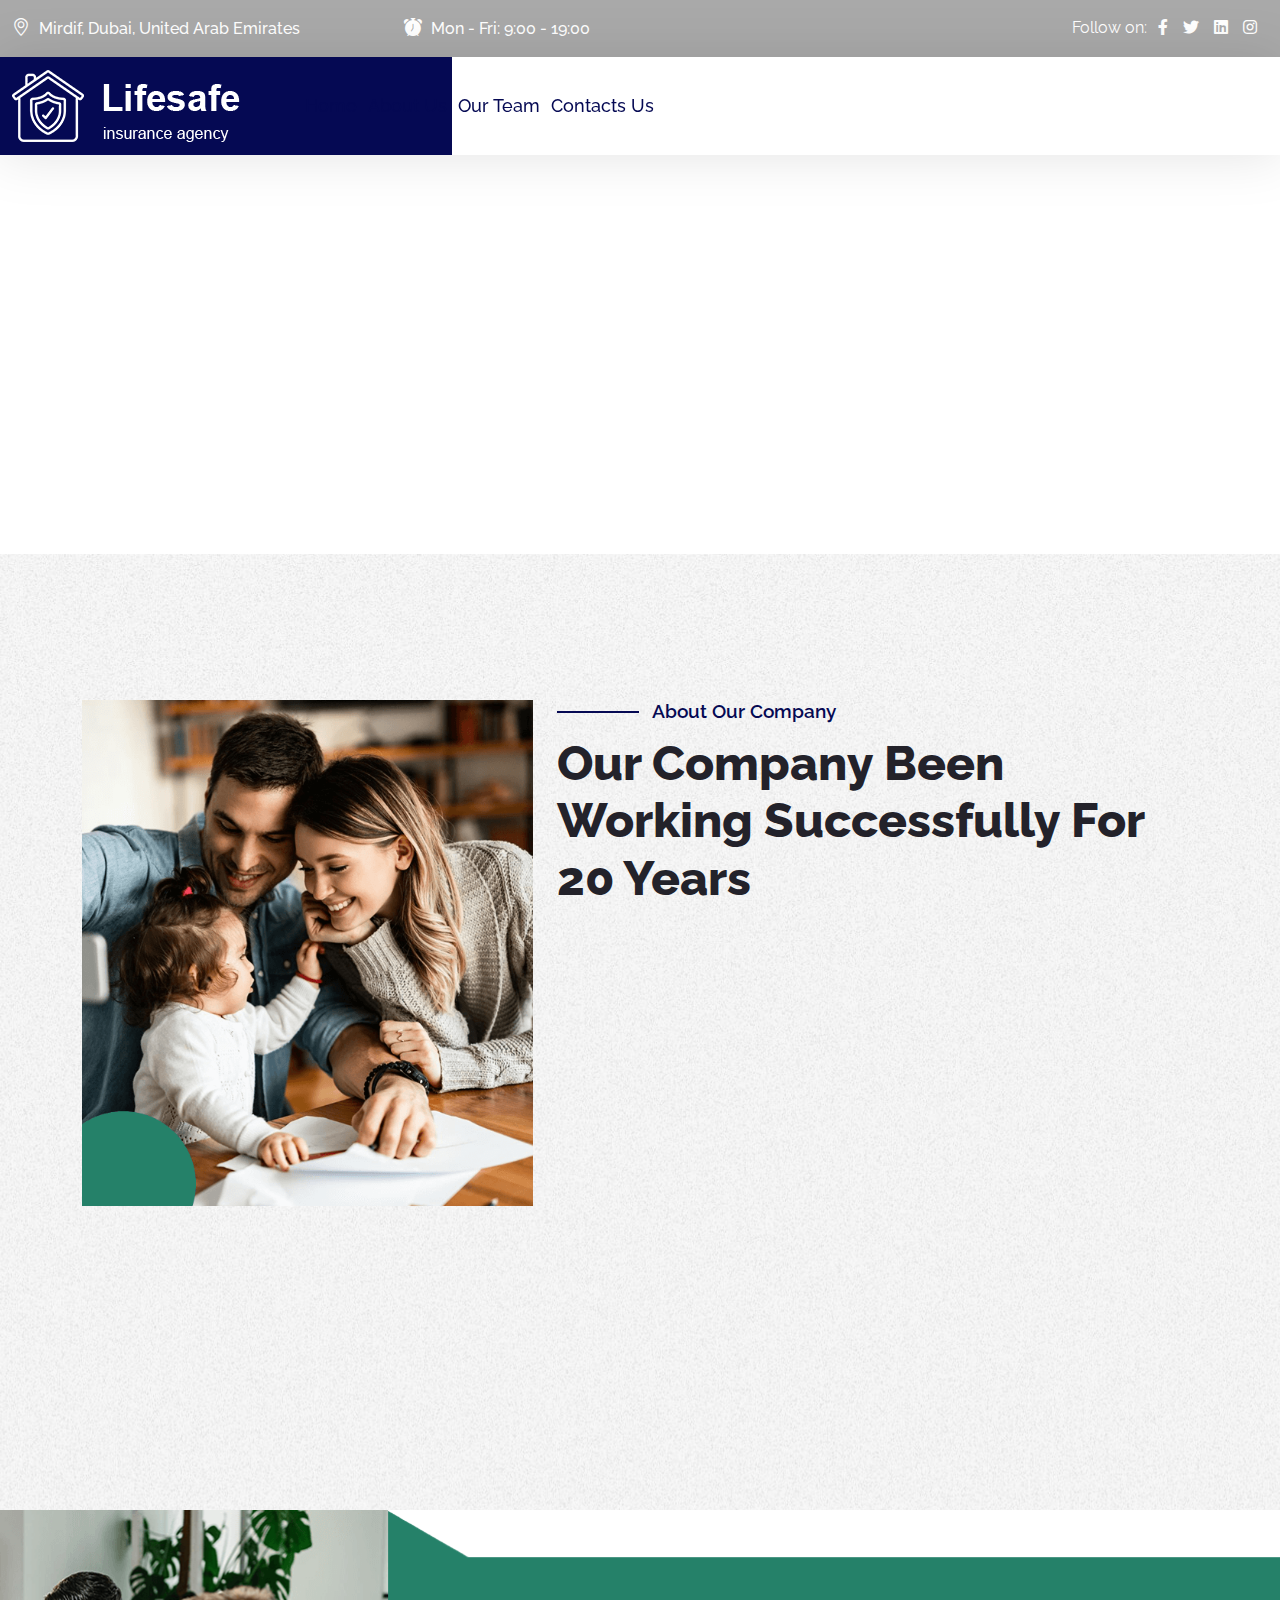
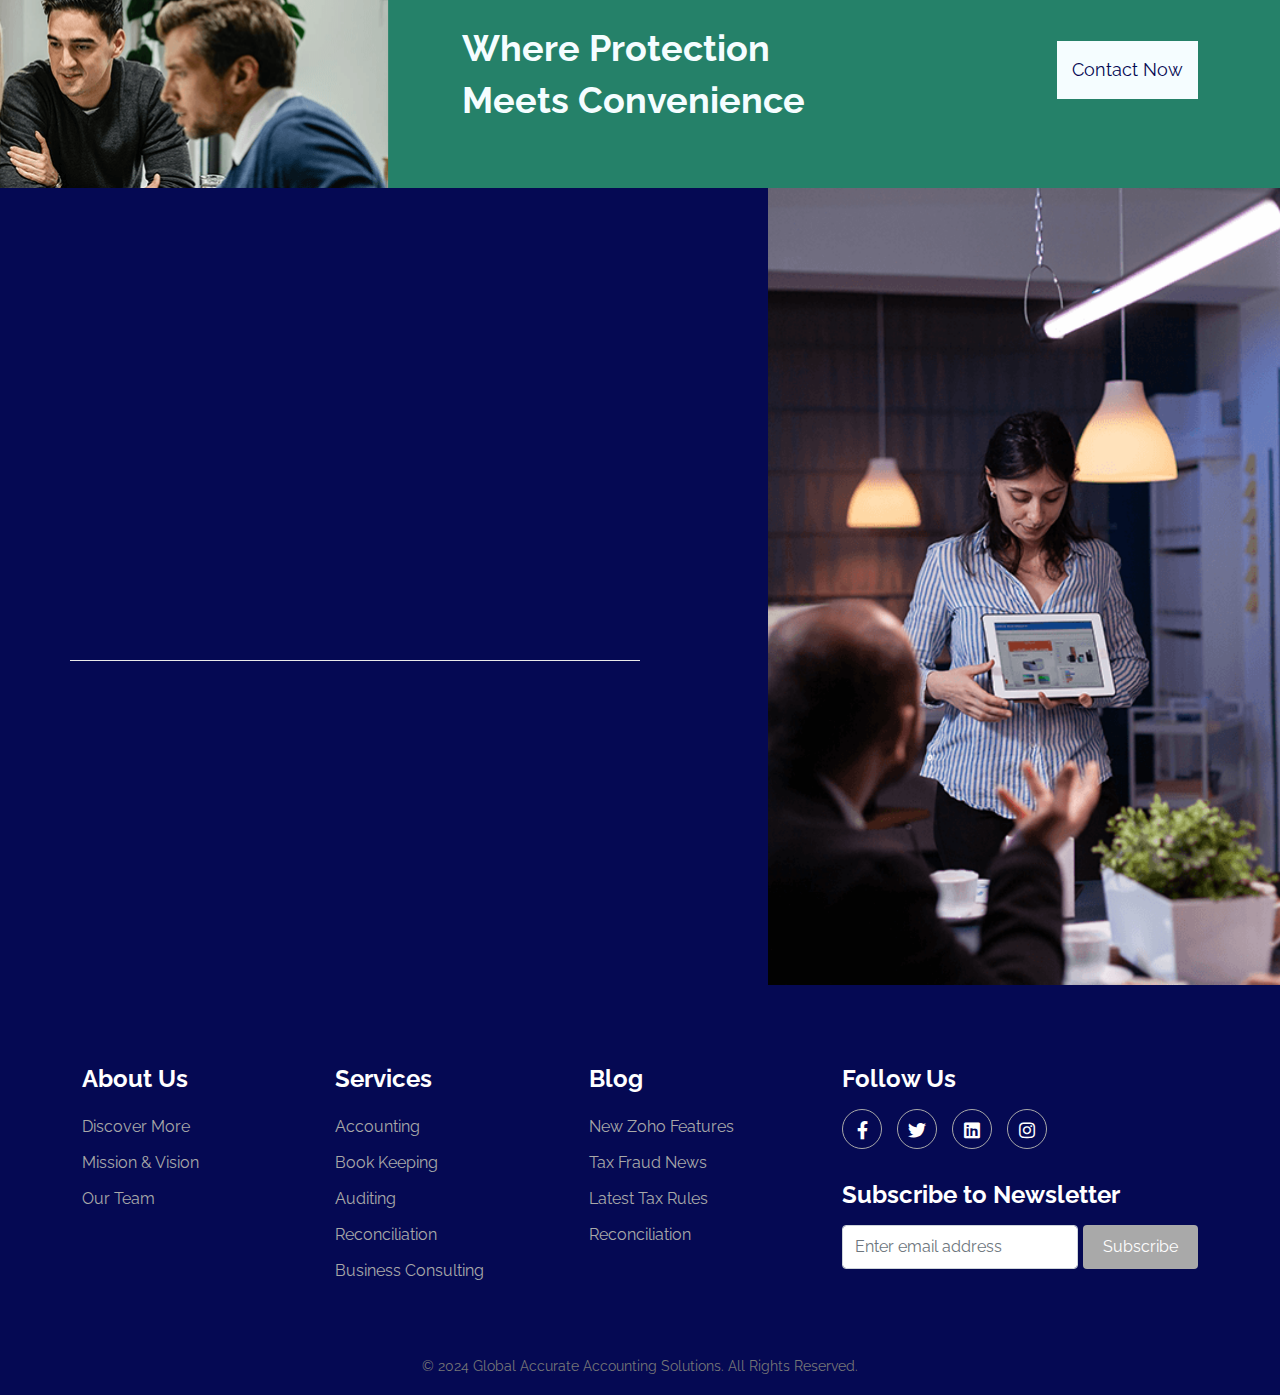
==== commit 5b374ce8: "finish footer" ====
--- a/pages/about-us.html
+++ b/pages/about-us.html
@@ -413,78 +413,79 @@
 		</div>
 	</div>
 
-	<div class="footer-section">
-		<div class="container">
-			<div class="row">
-				<div class="col-lg-3 col-md-6">
-					<div class="footer-wiget wow fadeInUp" data-wow-delay="0.2s" data-wow-duration="1s">
-						<div class="footer-wiget-title">
-							<h4>Quick link</h4>
-						</div>
-						<div class="footer-wiget-menu">
-							<ul>
-								<li><a href="#">About Us</a></li>
-								<li><a href="#">Testimonials</a></li>
-								<li><a href="#">Our Mission</a></li>
-								<li><a href="#">Latest News</a></li>
-								<li><a href="#">Contact Us</a></li>
-							</ul>
-						</div>
-					</div>
-				</div>
-				<div class="col-lg-3 col-md-6">
-					<div class="footer-wiget inner2 wow fadeInUp" data-wow-delay="0.4s" data-wow-duration="1s">
-						<div class="footer-wiget-title">
-							<h4>Our Service</h4>
-						</div>
-						<div class="footer-wiget-menu">
-							<ul>
-								<li><a href="#">Travel Insurance</a></li>
-								<li><a href="#">Life Insurance</a></li>
-								<li><a href="#">House Insurance</a></li>
-								<li><a href="#">Car Insurance</a></li>
-								<li><a href="#">Family Insurance</a></li>
-							</ul>
-						</div>
-					</div>
-				</div>
-				<div class="col-lg-3 col-md-6">
-					<div class="footer-wiget inner">
-						<div class="footer-wiget-logo">
-							<a href="index.html"><img src="../assets/images/footer/footer-logo.png" alt=""></a>
-						</div>
-						<div class="footer-wiget-text">
-							<h4>Feugiat a ligula rutrum luctus primis ultrice nteger congue magna at pretium purus a
-								pretium ligula rutrum and luctus</h4>
-						</div>
-						<div class="footer-social">
-							<ul>
-								<li><a href="#"><i class="fab fa-facebook-f"></i></a></li>
-								<li><a href="#"><i class="fab fa-twitter"></i></a></li>
-								<li><a href="#"><i class="fab fa-vimeo-v"></i></a></li>
-								<li><a href="#"><i class="fab fa-instagram"></i></a></li>
-							</ul>
-						</div>
-					</div>
-				</div>
-				<div class="col-lg-3 col-md-6 pr-0">
-					<div class="footer-wiget inner3 wow fadeInUp" data-wow-delay="0.8s" data-wow-duration="1s">
-						<div class="footer-wiget-title">
-							<h4>Working Hours</h4>
-						</div>
-						<div class="company-work-hour">
-							<ul>
-								<li>Mon - Wed <span class="table-text">8.00 AM - 5.00 PM</span></li>
-								<li>Thu - Fri <span>9.00 AM - 4.00 PM</span></li>
-								<li>Saturday <span>9.00 AM - 2.00 PM</span></li>
-								<li class="table-brb">Sunday <span class="style">Clossed</span></li>
-							</ul>
-						</div>
-					</div>
-				</div>
-			</div>
-		</div>
-	</div>
+	<footer class="footer">
+		<div class="gaas-footer">
+			<div class="container">
+				<div class="row">
+					<div class="col-md-8">
+						<div class="row">
+							<div class="col-md-4 mb-4">
+								<div class="gaas-footer-widget">
+									<h2 class="gaas-footer-heading">About Us</h2>
+									<ul class="gaas-footer-list">
+										<li><a href="#" class="gaas-footer-link">Discover More</a></li>
+										<li><a href="#" class="gaas-footer-link">Mission & Vision</a></li>
+										<li><a href="#" class="gaas-footer-link">Our Team</a></li>
+									</ul>
+								</div>
+							</div>
+							<div class="col-md-4 mb-4">
+								<div class="gaas-footer-widget">
+									<h2 class="gaas-footer-heading">Services</h2>
+									<ul class="gaas-footer-list">
+										<li><a href="#" class="gaas-footer-link">Accounting</a></li>
+										<li><a href="#" class="gaas-footer-link">Book Keeping</a></li>
+										<li><a href="#" class="gaas-footer-link">Auditing</a></li>
+										<li><a href="#" class="gaas-footer-link">Reconciliation</a></li>
+										<li><a href="#" class="gaas-footer-link">Business Consulting</a></li>
+									</ul>
+								</div>
+							</div>
+							<div class="col-md-4 mb-4">
+								<div class="gaas-footer-widget">
+									<h2 class="gaas-footer-heading">Blog</h2>
+									<ul class="gaas-footer-list">
+										<li><a href="#" class="gaas-footer-link">New Zoho Features</a></li>
+										<li><a href="#" class="gaas-footer-link">Tax Fraud News</a></li>
+										<li><a href="#" class="gaas-footer-link">Latest Tax Rules</a></li>
+										<li><a href="#" class="gaas-footer-link">Reconciliation</a></li>
+									</ul>
+								</div>
+							</div>
+						</div>
+					</div>
+					<div class="col-md-4">
+						<div class="gaas-footer-widget gaas-footer-widget-social">
+							<h2 class="gaas-footer-heading">Follow Us</h2>
+							<div class="gaas-footer-social">
+								<ul>
+									<li><a href="#"><i class="fab fa-facebook-f"></i></a></li>
+									<li><a href="#"><i class="fab fa-twitter"></i></a></li>
+									<li><a href="#"><i class="fab fa-linkedin"></i></a></li>
+									<li><a href="#"><i class="fab fa-instagram"></i></a></li>
+								</ul>
+							</div>
+						</div>
+						<div class="gaas-footer-widget gaas-footer-subscribe-widget">
+							<h2 class="gaas-footer-heading">Subscribe to Newsletter</h2>
+							<form action="#" class="gaas-footer-subscribe-form">
+								<div class="form-group d-flex">
+									<input type="text" class="form-control" placeholder="Enter email address">
+									<input type="submit" value="Subscribe" class="btn btn-primary">
+								</div>
+							</form>
+						</div>
+					</div>
+				</div>
+			</div>
+		</div>
+		<div class="row">
+			<div class="col-12 text-center">
+				<p class="gaas-footer-copyright">&copy; 2024 Global Accurate Accounting Solutions. All Rights
+					Reserved.</p>
+			</div>
+		</div>
+	</footer>
 
 	<div class="progress-scrollup">
 		<svg class="progress-circle svg-content" width="100%" height="100%" viewBox="-1 -1 102 102">
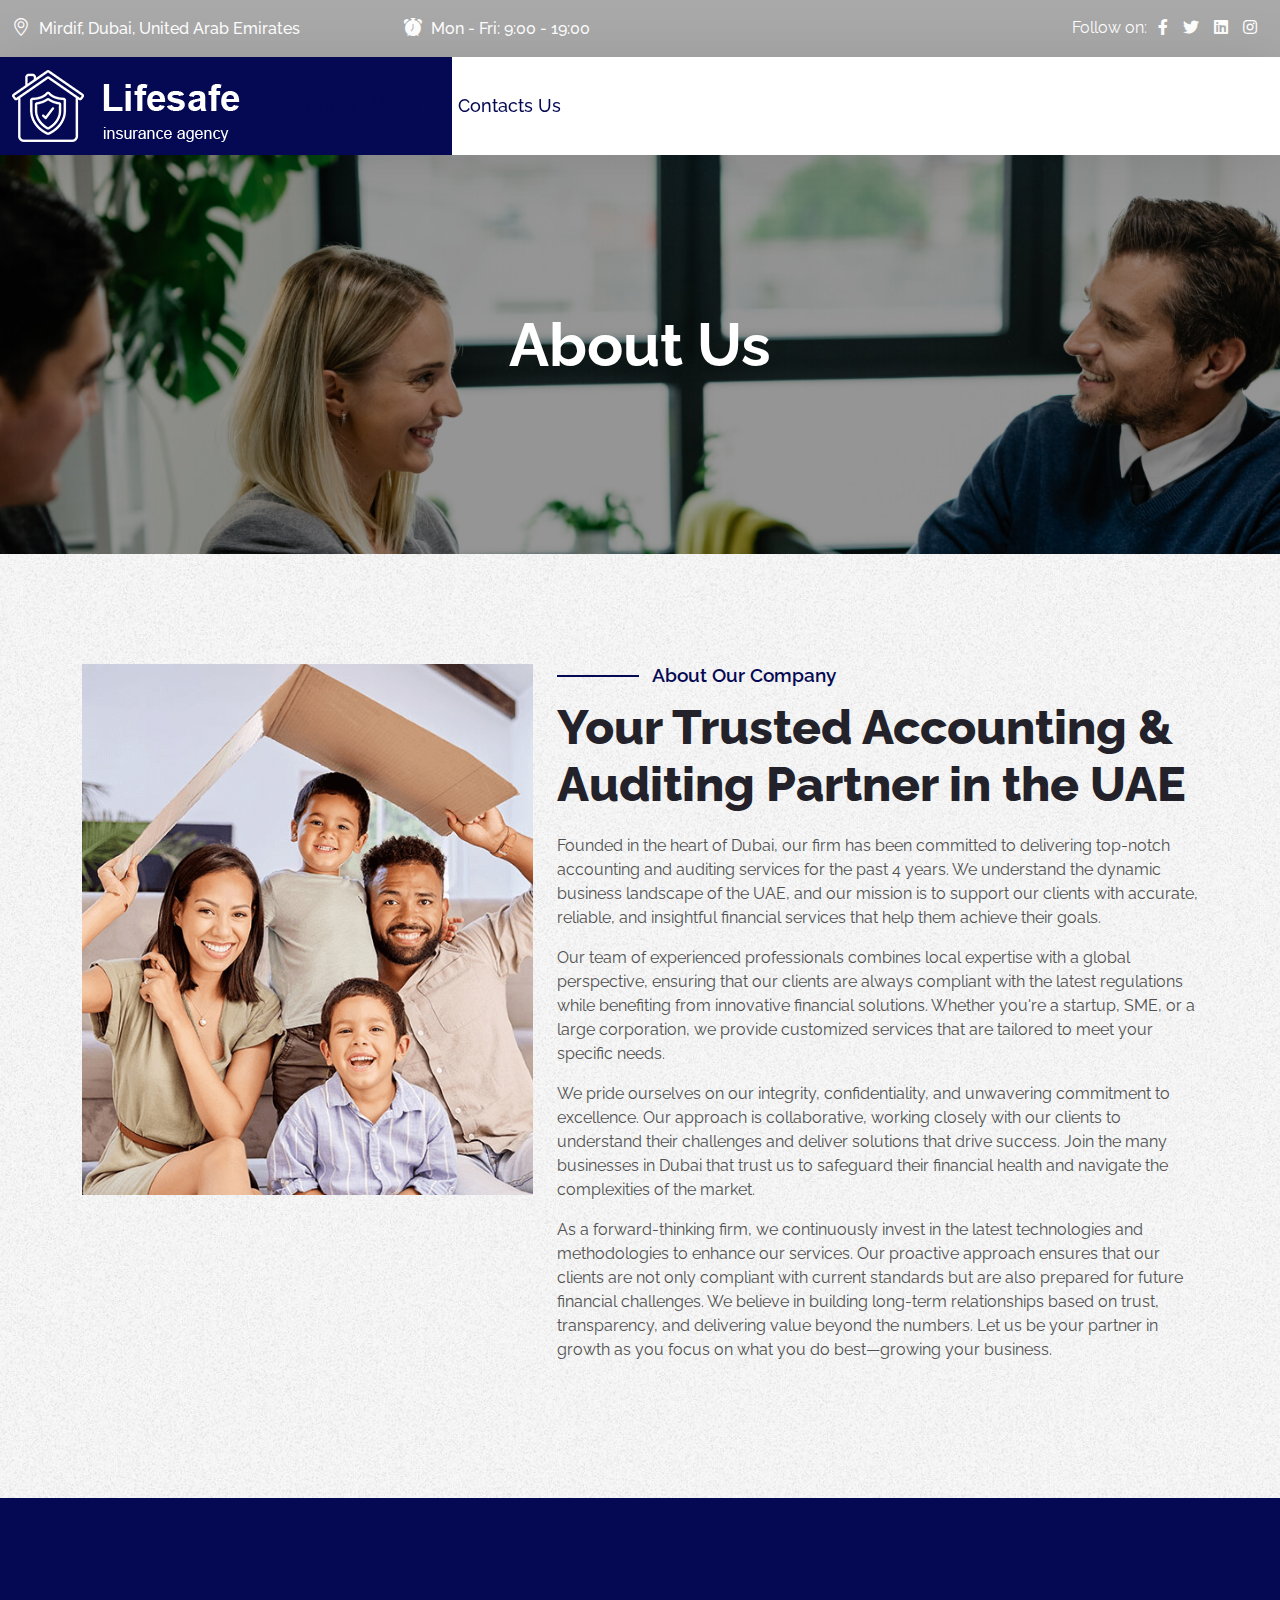
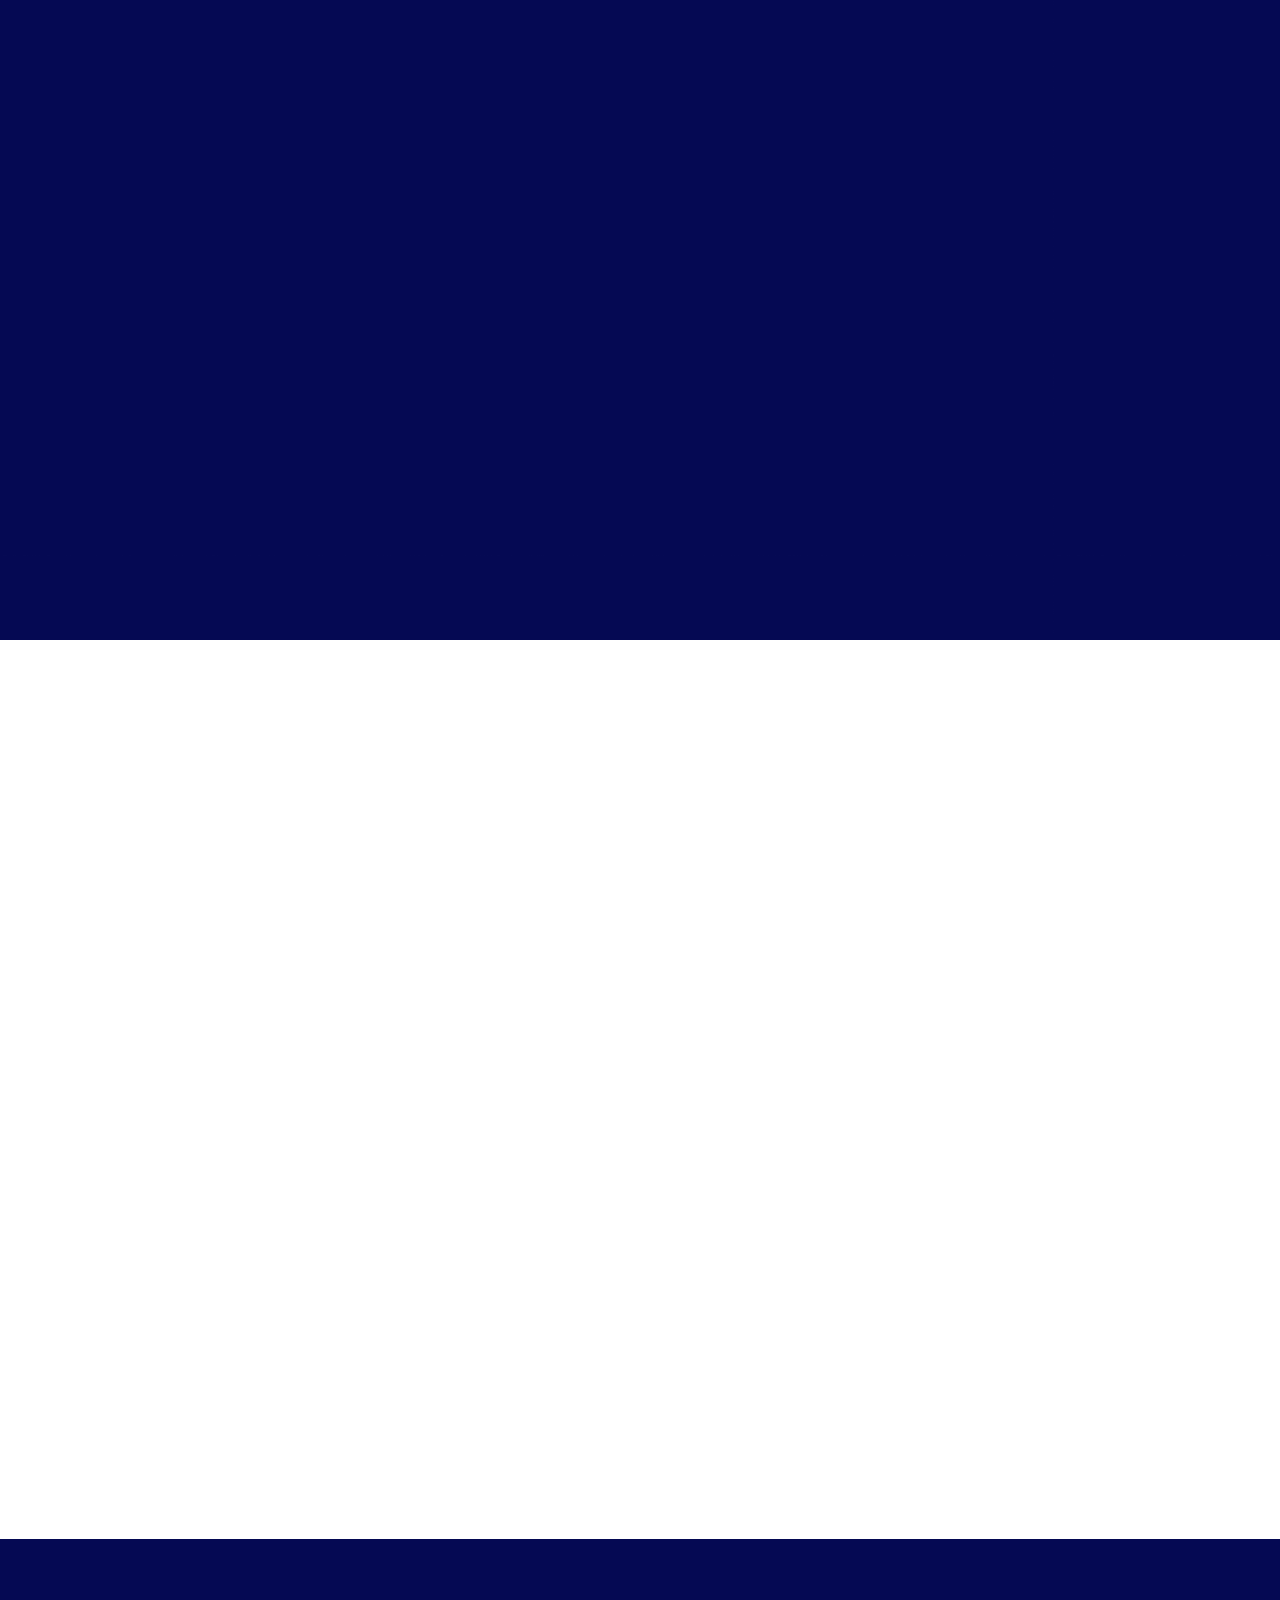
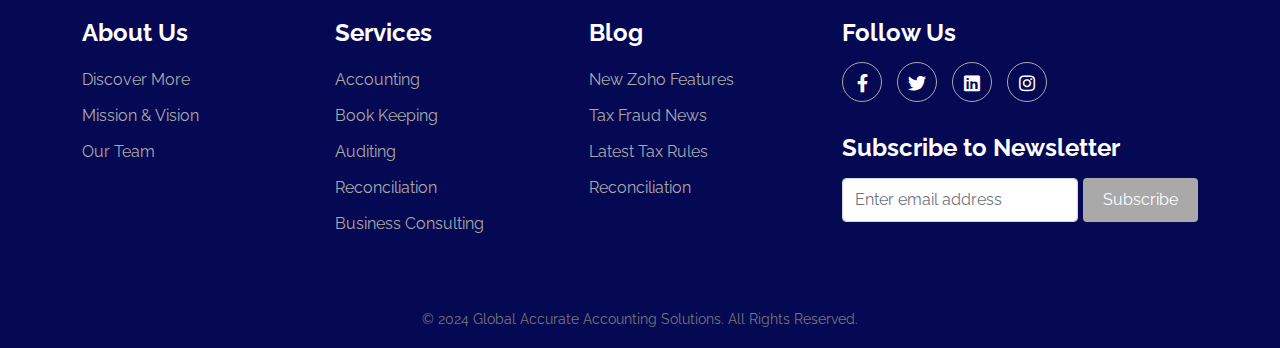
==== commit 0fc3eb19: "finish about us page" ====
--- a/pages/about-us.html
+++ b/pages/about-us.html
@@ -1,6 +1,6 @@
 <!DOCTYPE HTML>
 <html lang="en-US">
-	
+
 <head>
 	<meta charset="UTF-8">
 	<meta http-equiv="x-ua-compatible" content="ie=edge">
@@ -96,7 +96,6 @@
 						<ul>
 							<li><a href="../index.html">Home</a></li>
 							<li><a href="#">About Us</a></li>
-							<li><a href="./team.html">Our Team</a></li>
 							<li><a href="./contact-us.html">Contacts Us</a></li>
 						</ul>
 					</div>
@@ -118,12 +117,12 @@
 		</div>
 	</div>
 
-	<div class="breatcome-section">
+	<div class="about-us-hero-section">
 		<div class="container">
 			<div class="row">
 				<div class="col-lg-12 col-md-12">
-					<div class="breatcome-content">
-						<div class="breatcome-title">
+					<div class="about-us-hero-content">
+						<div class="about-us-hero-title">
 							<h1>About Us</h1>
 						</div>
 					</div>
@@ -132,12 +131,12 @@
 		</div>
 	</div>
 
-	<div class="about-us-section inner-page">
+	<div class="about-us-section">
 		<div class="container">
 			<div class="row">
 				<div class="col-lg-5 col-md-12">
-					<div class="about-us-thumb wow fadeInRight" data-wow-delay="0.3s" data-wow-duration="1s">
-						<img src="../assets/images/about-us/about-us-thumb.png" alt="">
+					<div class="about-us-thumb wow slideInLeft">
+						<img src="../assets/images/about-us/about-us-home.png" alt="">
 					</div>
 				</div>
 				<div class="col-lg-7 col-md-12">
@@ -145,183 +144,156 @@
 						<div class="section-sub-title">
 							<h4>About Our Company</h4>
 						</div>
-						<div class="section-main-title about-us">
-							<h2>Our Company Been Working 
-								Successfully For 20 Years</h2>
+						<div class="about-us-section-main-title">
+							<h2>Your Trusted Accounting & Auditing Partner in the UAE</h2>
 						</div>
 					</div>
 					<div class="about-us-description wow fadeInUp" data-wow-delay="0.4s" data-wow-duration="1s">
-						<p>Lorem ipsum dolor sit amet, consectetur adipiscing elit, sed do eiusmod tempor incididunt ut labore et dolore magna aliqua. Quis ipsum suspendisse ultrices gravida. Risus commodo viverra maecenas accumsan lacus vel facilisis. </p>
-					</div>
-					<div class="row">
-						<div class="col-lg-12">
-							<div class="tab list-tab">
-								<ul class="tabs active wow fadeInUp" data-wow-delay="0.2s" data-wow-duration="1s">
-									<li class="current"><a href="#">Our Mission</a></li>
-									<li><a href="#">Our Vision</a></li>
-									<li><a href="#">Our Goal</a></li>
-								</ul>
-								<div class="tab-content">
-									<div class="tabs_item">
-										<div class="row">
-											<div class="col-lg-4 col-md-6 col-sm-6">
-												<div class="about-us-thumb wow fadeInRight" data-wow-delay="0.2s" data-wow-duration="1s">
-													<img src="../assets/images/about-us/about-us-thumb2.png" alt="">
-												</div>
-											</div>
-											<div class="col-lg-8 col-md-6 col-sm-6">
-												<div class="about-us-list wow fadeInUp" data-wow-delay="0.4s" data-wow-duration="1s">
-													<ul>
-														<li><i class="bi bi-chevron-double-right"></i> Your business deserves best software </li>
-														<li><i class="bi bi-chevron-double-right"></i> Board Composition</li>
-														<li><i class="bi bi-chevron-double-right"></i> Board Committees</li>
-													</ul>
-												</div>
-											</div>
-											<div class="about-us-bottom wow fadeInUp" data-wow-delay="0.6s" data-wow-duration="1s">
-												<div class="gaas-btn">
-													<a href="#">Track Your Claim</a>
-												</div>
-												<div class="about-us-icon">
-													<i class="bi bi-telephone-plus"></i>
-												</div>
-												<div class="about-us-phone">
-													<h5>Need Help? <span>+123956(6565)556-02</span></h5>
-												</div>
-											</div>
-										</div>
-									</div>
-									<div class="tabs_item" style="display: none;">
-										<div class="row">
-											<div class="col-lg-4 col-md-6 col-sm-6">
-												<div class="about-us-thumb wow fadeInRight" data-wow-delay="0.2s" data-wow-duration="1s">
-													<img src="../assets/images/about-us/about-us-thumb2.png" alt="">
-												</div>
-											</div>
-											<div class="col-lg-8 col-md-6 col-sm-6">
-												<div class="about-us-list wow fadeInUp" data-wow-delay="0.4s" data-wow-duration="1s">
-													<ul>
-														<li><i class="bi bi-chevron-double-right"></i> Your business deserves best software </li>
-														<li><i class="bi bi-chevron-double-right"></i> Board Composition</li>
-														<li><i class="bi bi-chevron-double-right"></i> Board Committees</li>
-													</ul>
-												</div>
-											</div>
-											<div class="about-us-bottom wow fadeInUp" data-wow-delay="0.6s" data-wow-duration="1s">
-												<div class="gaas-btn">
-													<a href="#">Track Your Claim</a>
-												</div>
-												<div class="about-us-icon">
-													<i class="bi bi-telephone-plus"></i>
-												</div>
-												<div class="about-us-phone">
-													<h5>Need Help? <span>+123956(6565)556-02</span></h5>
-												</div>
-											</div>
-										</div>
-									</div>
-									<div class="tabs_item" style="display: none;">
-										<div class="row">
-											<div class="col-lg-4 col-md-6 col-sm-6">
-												<div class="about-us-thumb wow fadeInRight" data-wow-delay="0.2s" data-wow-duration="1s">
-													<img src="../assets/images/about-us/about-us-thumb2.png" alt="">
-												</div>
-											</div>
-											<div class="col-lg-8 col-md-6 col-sm-6">
-												<div class="about-us-list wow fadeInUp" data-wow-delay="0.4s" data-wow-duration="1s">
-													<ul>
-														<li><i class="bi bi-chevron-double-right"></i> Your business deserves best software </li>
-														<li><i class="bi bi-chevron-double-right"></i> Board Composition</li>
-														<li><i class="bi bi-chevron-double-right"></i> Board Committees</li>
-													</ul>
-												</div>
-											</div>
-											<div class="about-us-bottom wow fadeInUp" data-wow-delay="0.6s" data-wow-duration="1s">
-												<div class="gaas-btn">
-													<a href="#">Track Your Claim</a>
-												</div>
-												<div class="about-us-icon">
-													<i class="bi bi-telephone-plus"></i>
-												</div>
-												<div class="about-us-phone">
-													<h5>Need Help? <span>+123956(6565)556-02</span></h5>
-												</div>
-											</div>
-										</div>
-									</div>
-								</div>
-							</div>
-						</div>
-					</div>
-				</div>
-			</div>
-		</div>
-	</div>
-
-	<div class="protection-section">
-		<div class="container">
-			<div class="row align-items-center">
-				<div class="col-lg-4"></div>
+						<p>Founded in the heart of Dubai, our firm has been committed to delivering top-notch accounting
+							and auditing services for the past 4 years. We understand the dynamic business landscape of
+							the UAE, and our mission is to support our clients with accurate, reliable, and insightful
+							financial services that help them achieve their goals.</p>
+						<p>Our team of experienced professionals combines local expertise with a global
+							perspective, ensuring that our clients are always compliant with the latest regulations
+							while benefiting from innovative financial solutions. Whether you're a startup, SME, or a
+							large corporation, we provide customized services that are tailored to meet your specific
+							needs.</p>
+						<p>We pride ourselves on our integrity, confidentiality, and unwavering
+							commitment to excellence. Our approach is collaborative, working closely with our clients to
+							understand their challenges and deliver solutions that drive success. Join the many
+							businesses in Dubai that trust us to safeguard their financial health and navigate the
+							complexities of the market.</p>
+						<p>As a forward-thinking firm, we continuously invest in the latest
+							technologies and methodologies to enhance our services. Our proactive approach ensures that
+							our clients are not only compliant with current standards but are also prepared for future
+							financial challenges. We believe in building long-term relationships based on trust,
+							transparency, and delivering value beyond the numbers. Let us be your partner in growth as
+							you focus on what you do best—growing your business.</p>
+					</div>
+				</div>
+			</div>
+		</div>
+	</div>
+
+	<div class="values-section">
+		<div class="container">
+			<div class="row justify-content-end">
+				<div class="col-lg-6">
+					<div class="wow fadeInUp" data-wow-delay="0.2s" data-wow-duration="1s">
+						<div class="values-section-sub-title text-right">
+							<h4>Our Mission</h4>
+						</div>
+						<div class="values-description wow fadeInUp" data-wow-delay="0.4s" data-wow-duration="1s">
+							<p>Founded in the heart of Dubai, our firm has been committed to delivering top-notch accounting
+								and auditing services for the past 4 years. We understand the dynamic business landscape of
+								the UAE, and our mission is to support our clients with accurate, reliable, and insightful
+								financial services that help them achieve their goals.</p>
+						</div>
+					</div>
+				</div>
+			</div>
+			<div class="row justify-content-start">
+				<div class="col-lg-6">
+					<div class="wow fadeInUp" data-wow-delay="0.2s" data-wow-duration="1s">
+						<div class="values-section-sub-title text-left">
+							<h4>Our Vision</h4>
+						</div>
+						<div class="values-description wow fadeInUp" data-wow-delay="0.4s" data-wow-duration="1s">
+							<p>Founded in the heart of Dubai, our firm has been committed to delivering top-notch accounting
+								and auditing services for the past 4 years. We understand the dynamic business landscape of
+								the UAE, and our vision is to continuously innovate and adapt to meet the changing needs of
+								our clients and the industry.</p>
+						</div>
+					</div>
+				</div>
+			</div>
+			<div class="row justify-content-end">
+				<div class="col-lg-6">
+					<div class="wow fadeInUp" data-wow-delay="0.2s" data-wow-duration="1s">
+						<div class="values-section-sub-title text-right">
+							<h4>Our Goal</h4>
+						</div>
+						<div class="values-description wow fadeInUp" data-wow-delay="0.4s" data-wow-duration="1s">
+							<p>Founded in the heart of Dubai, our firm has been committed to delivering top-notch accounting
+								and auditing services for the past 4 years. We understand the dynamic business landscape of
+								the UAE, and our goal is to establish long-term relationships based on trust and excellence
+								with all our clients.</p>
+						</div>
+					</div>
+				</div>
+			</div>
+		</div>
+	</div>
+
+	<div class="team-section">
+		<div class="container">
+			<div class="row">
+				<div class="col-lg-12">
+					<div class="text-center wow fadeInUp" data-wow-delay="0.2s" data-wow-duration="1s">
+						<div class="section-sub-title">
+							<h4>Our Team</h4>
+						</div>
+						<div class="section-main-title">
+							<h2>Meet Our Team</h2>
+						</div>
+					</div>
+				</div>
+			</div>
+			<div class="row">
 				<div class="col-lg-4 col-md-6">
-					<div class="protection-content">
-						<h4>Where Protection Meets 
-							Convenience</h4>
+					<div class="team-single-box wow fadeInUp" data-wow-delay="0.4s" data-wow-duration="1s">
+						<div class="team-thumb">
+							<img src="../assets//images/team/team-1.png" alt="">
+							<div class="team-social-icon">
+								<ul>
+									<li><a href="#"><i class="fab fa-facebook-f"></i></a></li>
+									<li><a href="#"><i class="fab fa-linkedin"></i></a></li>
+									<li><a href="#"><i class="fab fa-instagram"></i></a></li>
+									<li><a href="#"><i class="fab fa-twitter"></i></a></li>
+								</ul>
+							</div>
+						</div>
+						<div class="team-content">
+							<h4>Woseph Carter</h4>
+							<span>Manager Designer</span>
+						</div>
 					</div>
 				</div>
 				<div class="col-lg-4 col-md-6">
-					<div class="gaas-btn protection">
-						<a href="#">Contact Now</a>
-					</div>
-				</div>
-			</div>
-		</div>
-	</div>
-
-	<div class="choose-us-section">
-		<div class="container">
-			<div class="row align-items-center">
-				<div class="col-lg-6 col-md-12">
-					<div class="wow fadeInUp" data-wow-delay="0.2s" data-wow-duration="1s">
-						<div class="section-sub-title">
-							<h4>Why Choose Us</h4>
-						</div>
-						<div class="section-main-title">
-							<h2>Why You Should Choose Our 
-								Insurance Policy.</h2>
-						</div>
-						<div class="choose-us-description">
-							<p>Sit amet consectetur adipiscing elites varius montes, massa blandit orci.
-								Sed egestas tellus est aliquet egetristique nisullam pharetra sed tempor sed eivera </p>
-						</div>
-					</div>
-					<div class="row choose-us">
-						<div class="col-lg-6 col-md-12">
-							<div class="choose-us-list wow fadeInUp" data-wow-delay="0.4s" data-wow-duration="1s">
-								<span><i class="bi bi-chevron-double-right"></i> We provide awesome services</span>
-								<span><i class="bi bi-chevron-double-right"></i> We provide awesome services</span>
-							</div>
-						</div>
-						<div class="col-lg-6 col-md-12">
-							<div class="choose-us-list wow fadeInUp" data-wow-delay="0.6s" data-wow-duration="1s">
-								<span><i class="bi bi-chevron-double-right"></i> We provide awesome services</span>
-								<span><i class="bi bi-chevron-double-right"></i> We provide awesome services</span>
-							</div>
-						</div>
-					</div>
-					<div class="gaas-btn choose-us wow fadeInUp" data-wow-delay="0.8s" data-wow-duration="1s">
-						<a href="#">Track Your Claim</a>
-					</div>
-				</div>
-				<div class="col-lg-6 col-md-12">
-					<div class="choose-us-thumb-items">
-						<div class="choose-us-thumb wow fadeInLeft" data-wow-delay="0.4s" data-wow-duration="1s">
-							<img src="../assets/images/resource/choose1.png" alt="">
-						</div>
-						<div class="choose-us-thumb wow fadeInUp" data-wow-delay="0.4s" data-wow-duration="1s">
-							<img src="../assets/images/resource/choose2.png" alt="">
-						</div>
-						<div class="choose-us-thumb three">
-							<img src="../assets/images/resource/choose3.png" alt="">
+					<div class="team-single-box inner wow fadeInUp" data-wow-delay="0.6s" data-wow-duration="1s">
+						<div class="team-thumb">
+							<img src="../assets//images/team/team-2.png" alt="">
+							<div class="team-social-icon">
+								<ul>
+									<li><a href="#"><i class="fab fa-facebook-f"></i></a></li>
+									<li><a href="#"><i class="fab fa-linkedin"></i></a></li>
+									<li><a href="#"><i class="fab fa-instagram"></i></a></li>
+									<li><a href="#"><i class="fab fa-twitter"></i></a></li>
+								</ul>
+							</div>
+						</div>
+						<div class="team-content">
+							<h4>David Latham</h4>
+							<span>Manager Designer</span>
+						</div>
+					</div>
+				</div>
+				<div class="col-lg-4 col-md-6">
+					<div class="team-single-box inner2 wow fadeInUp" data-wow-delay="0.8s" data-wow-duration="1s">
+						<div class="team-thumb">
+							<img src="../assets//images/team/team-3.png" alt="">
+							<div class="team-social-icon">
+								<ul>
+									<li><a href="#"><i class="fab fa-facebook-f"></i></a></li>
+									<li><a href="#"><i class="fab fa-linkedin"></i></a></li>
+									<li><a href="#"><i class="fab fa-instagram"></i></a></li>
+									<li><a href="#"><i class="fab fa-twitter"></i></a></li>
+								</ul>
+							</div>
+						</div>
+						<div class="team-content">
+							<h4>Austice Smith</h4>
+							<span>Manager Designer</span>
 						</div>
 					</div>
 				</div>
@@ -386,7 +358,8 @@
 											<li><a href="blog-details.html">Blog Details</a></li>
 										</ul>
 									</li>
-									<li class="dropdown"><a href="./contact-us.html" data-toggle="dropdown">Contacts</a></li>
+									<li class="dropdown"><a href="./contact-us.html" data-toggle="dropdown">Contacts</a>
+									</li>
 								</ul>
 							</div>
 							<div class="contact-info">
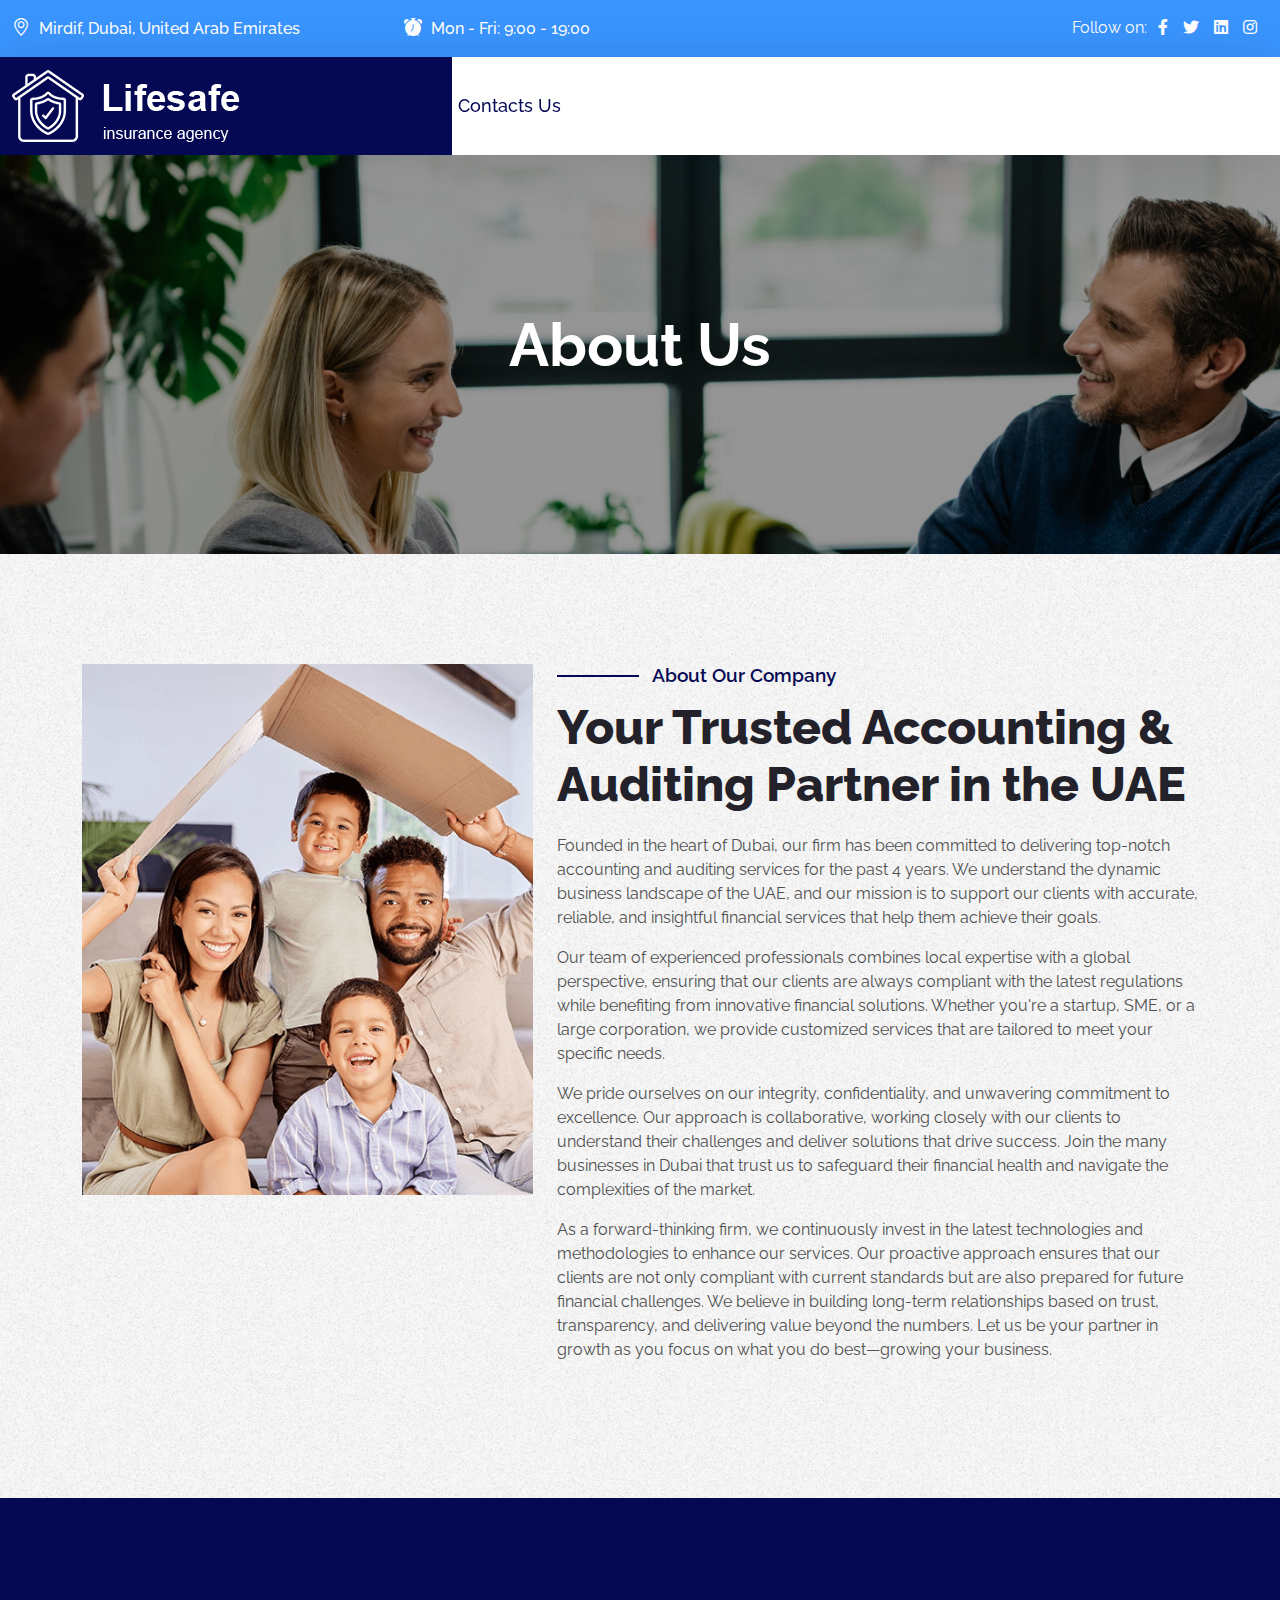
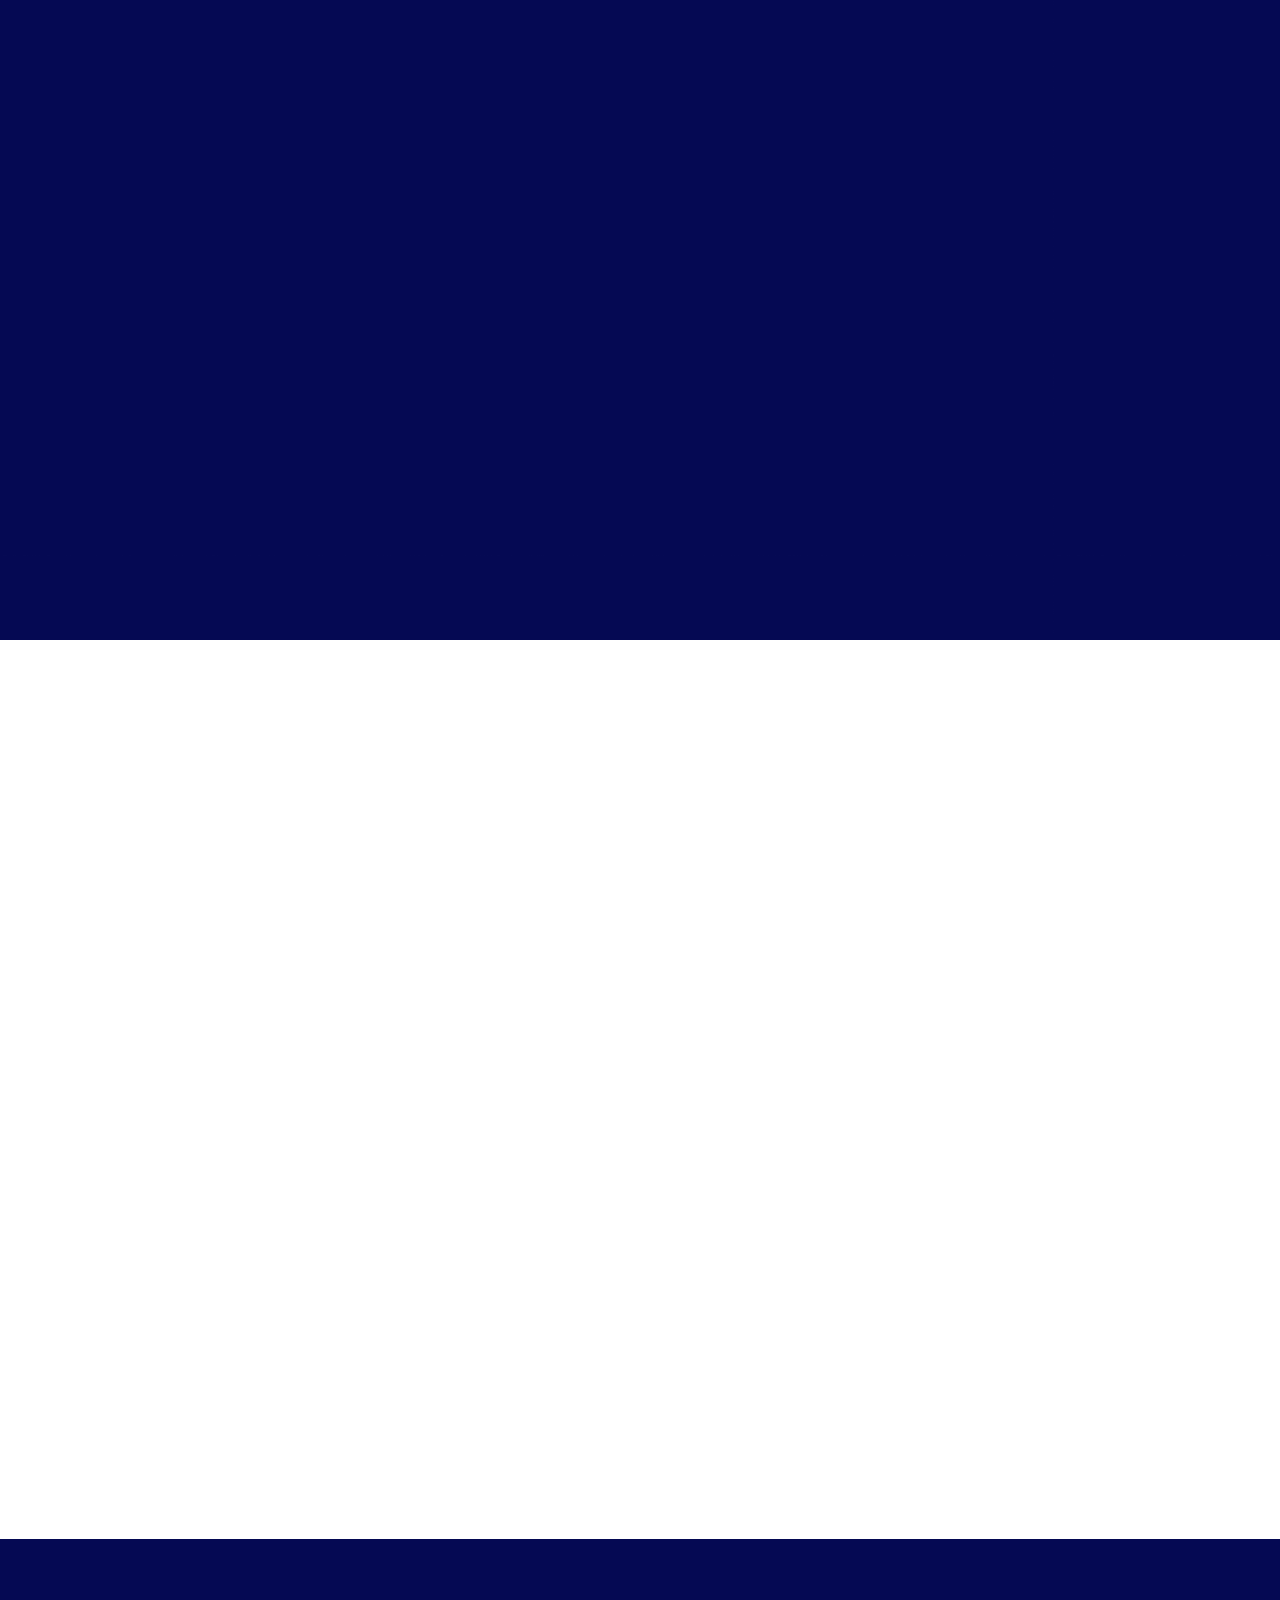
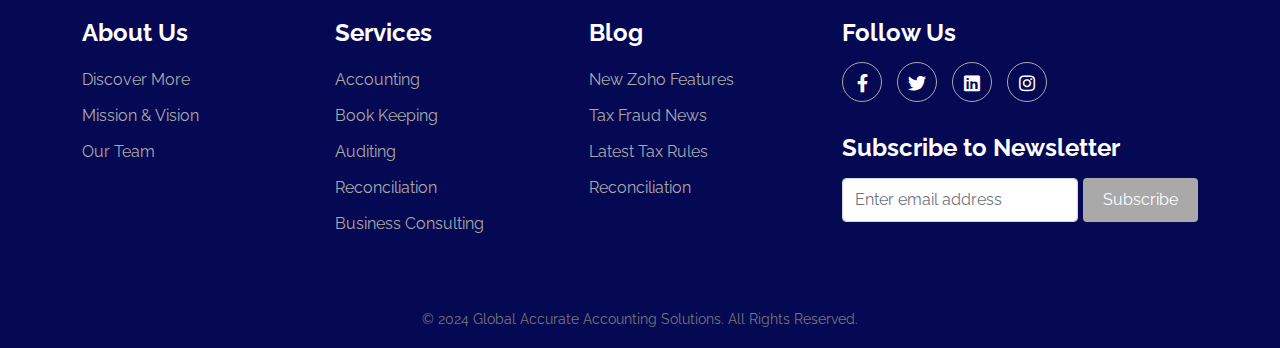
==== commit 785a1d73: "udpate" ====
--- a/pages/about-us.html
+++ b/pages/about-us.html
@@ -301,91 +301,6 @@
 		</div>
 	</div>
 
-	<div class="sidebar-group info-group">
-		<div class="sidebar-widget">
-			<div class="sidebar-widget-container">
-				<div class="widget-heading">
-					<a href="#" class="close-side-widget">
-						<i class="bi bi-x-lg"></i>
-					</a>
-				</div>
-				<div class="sidebar-textwidget">
-					<div class="sidebar-info-contents">
-						<div class="content-inner">
-							<div class="sidebar-logo">
-								<a href="index.html"><img src="../assets/images/logo.png" alt="logo"></a>
-							</div>
-							<div class="sidebar-widget-menu">
-								<ul>
-									<li class="dropdown"><a href="#" data-toggle="dropdown">Home <i
-												class="icon-arrow"></i></a>
-										<ul class="dropdown-menu">
-											<li><a href="index.html">Home One</a></li>
-											<li><a href="index-2.html">Home Two</a></li>
-											<li><a href="index-3.html">Home Three</a></li>
-										</ul>
-									</li>
-									<li class="dropdown"><a href="about-us.html" data-toggle="dropdown">About</a></li>
-									<li class="dropdown"><a href="#" data-toggle="dropdown">Service <i
-												class="icon-arrow"></i></a>
-										<ul class="dropdown-menu">
-											<li><a href="service.html">Services</a></li>
-											<li><a href="life-insurance.html">Life Insurance</a></li>
-											<li><a href="car-insurance.html">Car Insurance</a></li>
-											<li><a href="health-insurance.html">Health Insurance</a></li>
-											<li><a href="home-insurance.html">Home Insurance</a></li>
-											<li><a href="travel-insurance.html">Travel Insurance</a></li>
-											<li><a href="marrige-insurance.html">Marrige Insurance</a></li>
-										</ul>
-									</li>
-									<li class="dropdown"><a href="#project" data-toggle="dropdown">Pages <i
-												class="icon-arrow"></i></a>
-										<ul class="dropdown-menu">
-											<li><a href="service.html">Service</a></li>
-											<li><a href="project-grid.html">Project Grid</a></li>
-											<li><a href="projects-details.html">Project Details</a></li>
-											<li><a href="team.html">Team</a></li>
-											<li><a href="team-detials.html">Team Details</a></li>
-											<li><a href="faq.html">Faq Page</a></li>
-											<li><a href="pages/contact-us.html">Contact</a></li>
-											<li><a href="error.html">Error Page</a></li>
-										</ul>
-									</li>
-									<li class="dropdown"><a href="#" data-toggle="dropdown">Blog <i
-												class="icon-arrow"></i></a>
-										<ul class="dropdown-menu">
-											<li><a href="blog.html">Blog</a></li>
-											<li><a href="blog-details.html">Blog Details</a></li>
-										</ul>
-									</li>
-									<li class="dropdown"><a href="./contact-us.html" data-toggle="dropdown">Contacts</a>
-									</li>
-								</ul>
-							</div>
-							<div class="contact-info">
-								<h2>Contact Info</h2>
-								<ul class="list-style-one">
-									<li><i class="bi bi-geo-alt-fill"></i>6391 Elgin St. Celina, Delaware</li>
-									<li><i class="bi bi-telephone-fill"></i>(+001) 123-456-789</li>
-									<li><i class="bi bi-envelope"></i> info@example.com</li>
-									<li><i class="bi bi-alarm-fill"></i> Week Days: 08.00 to 10.00
-									</li>
-								</ul>
-							</div>
-							<ul class="social-box">
-								<li class="facebook"><a href="#" class="fab fa-facebook-f"></a></li>
-								<li class="twitter"><a href="#" class="fab fa-instagram"></a></li>
-								<li class="linkedin"><a href="#" class="fab fa-twitter"></a></li>
-								<li class="instagram"><a href="#" class="fab fa-pinterest-p"></a></li>
-								<li class="youtube"><a href="#" class="fab fa-linkedin-in"></a></li>
-							</ul>
-						</div>
-					</div>
-				</div>
-			</div>
-		</div>
-	</div>
-
 	<footer class="footer">
 		<div class="gaas-footer">
 			<div class="container">
